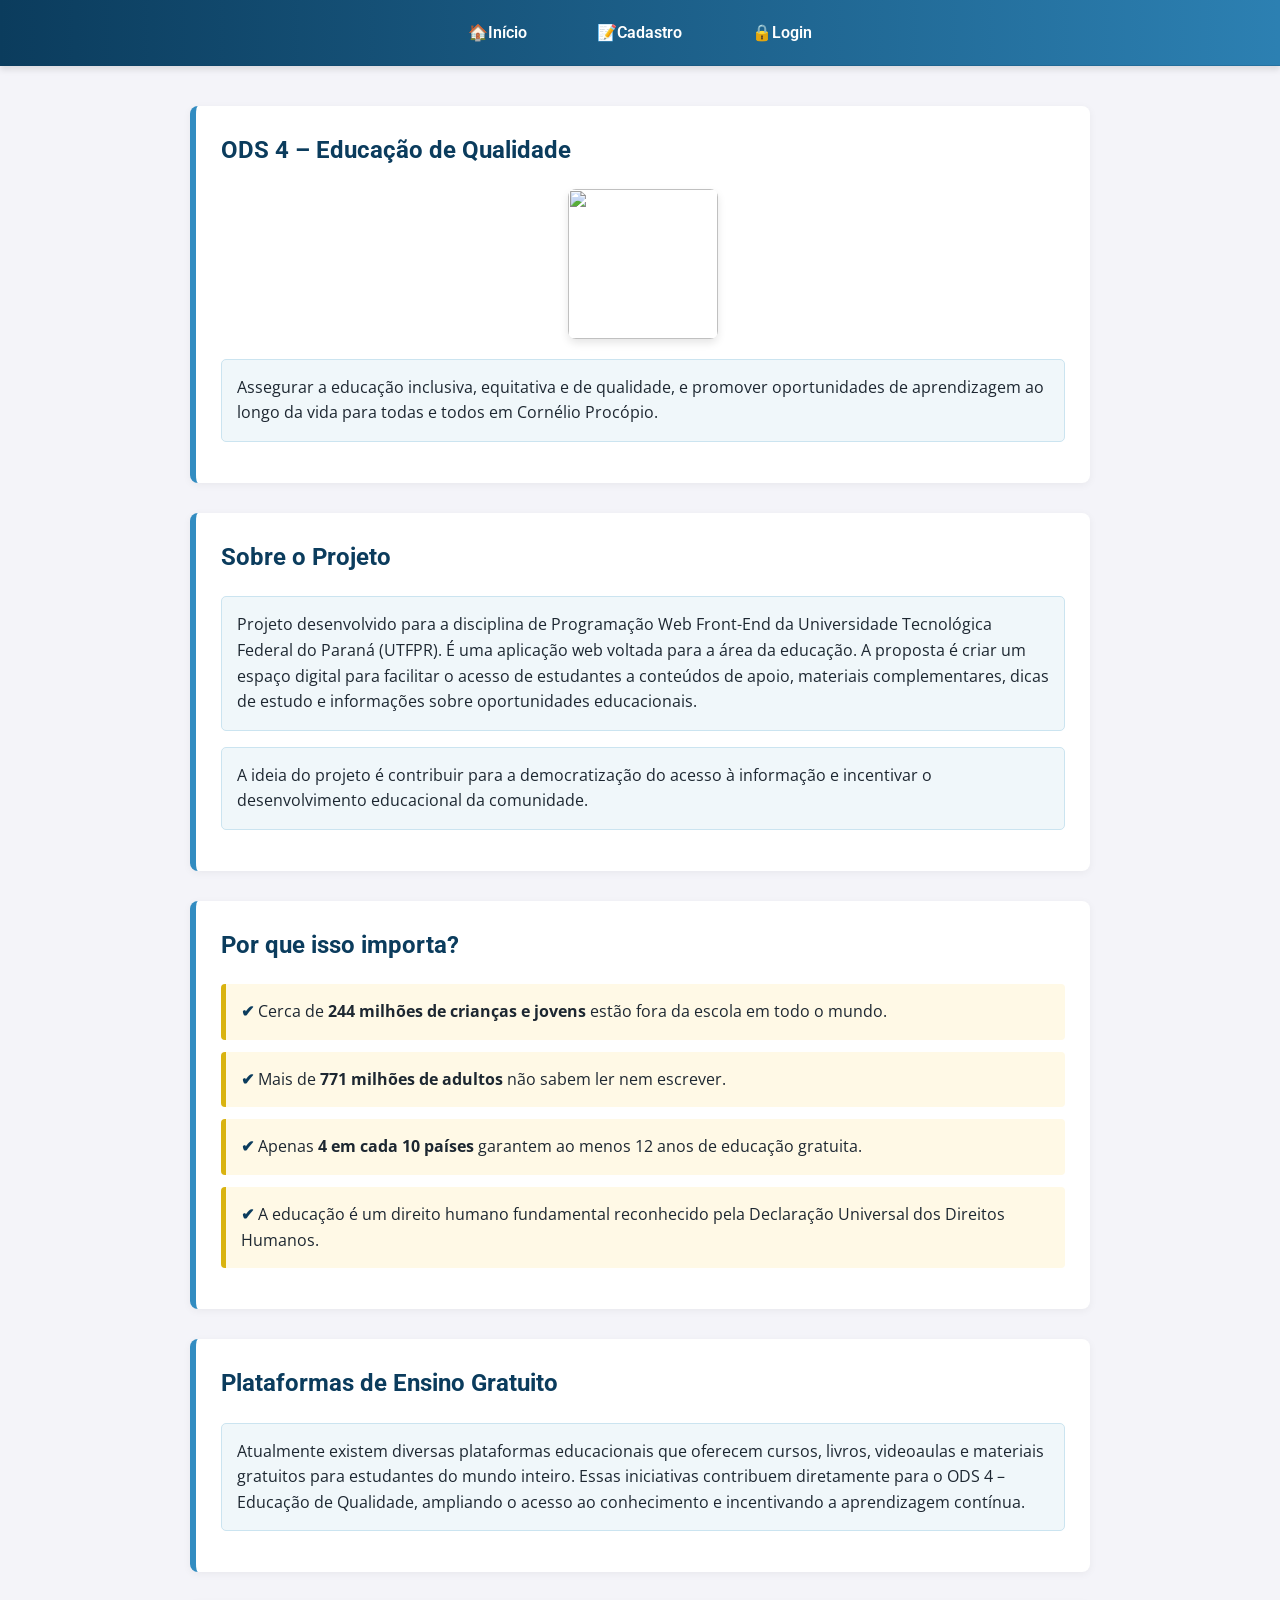
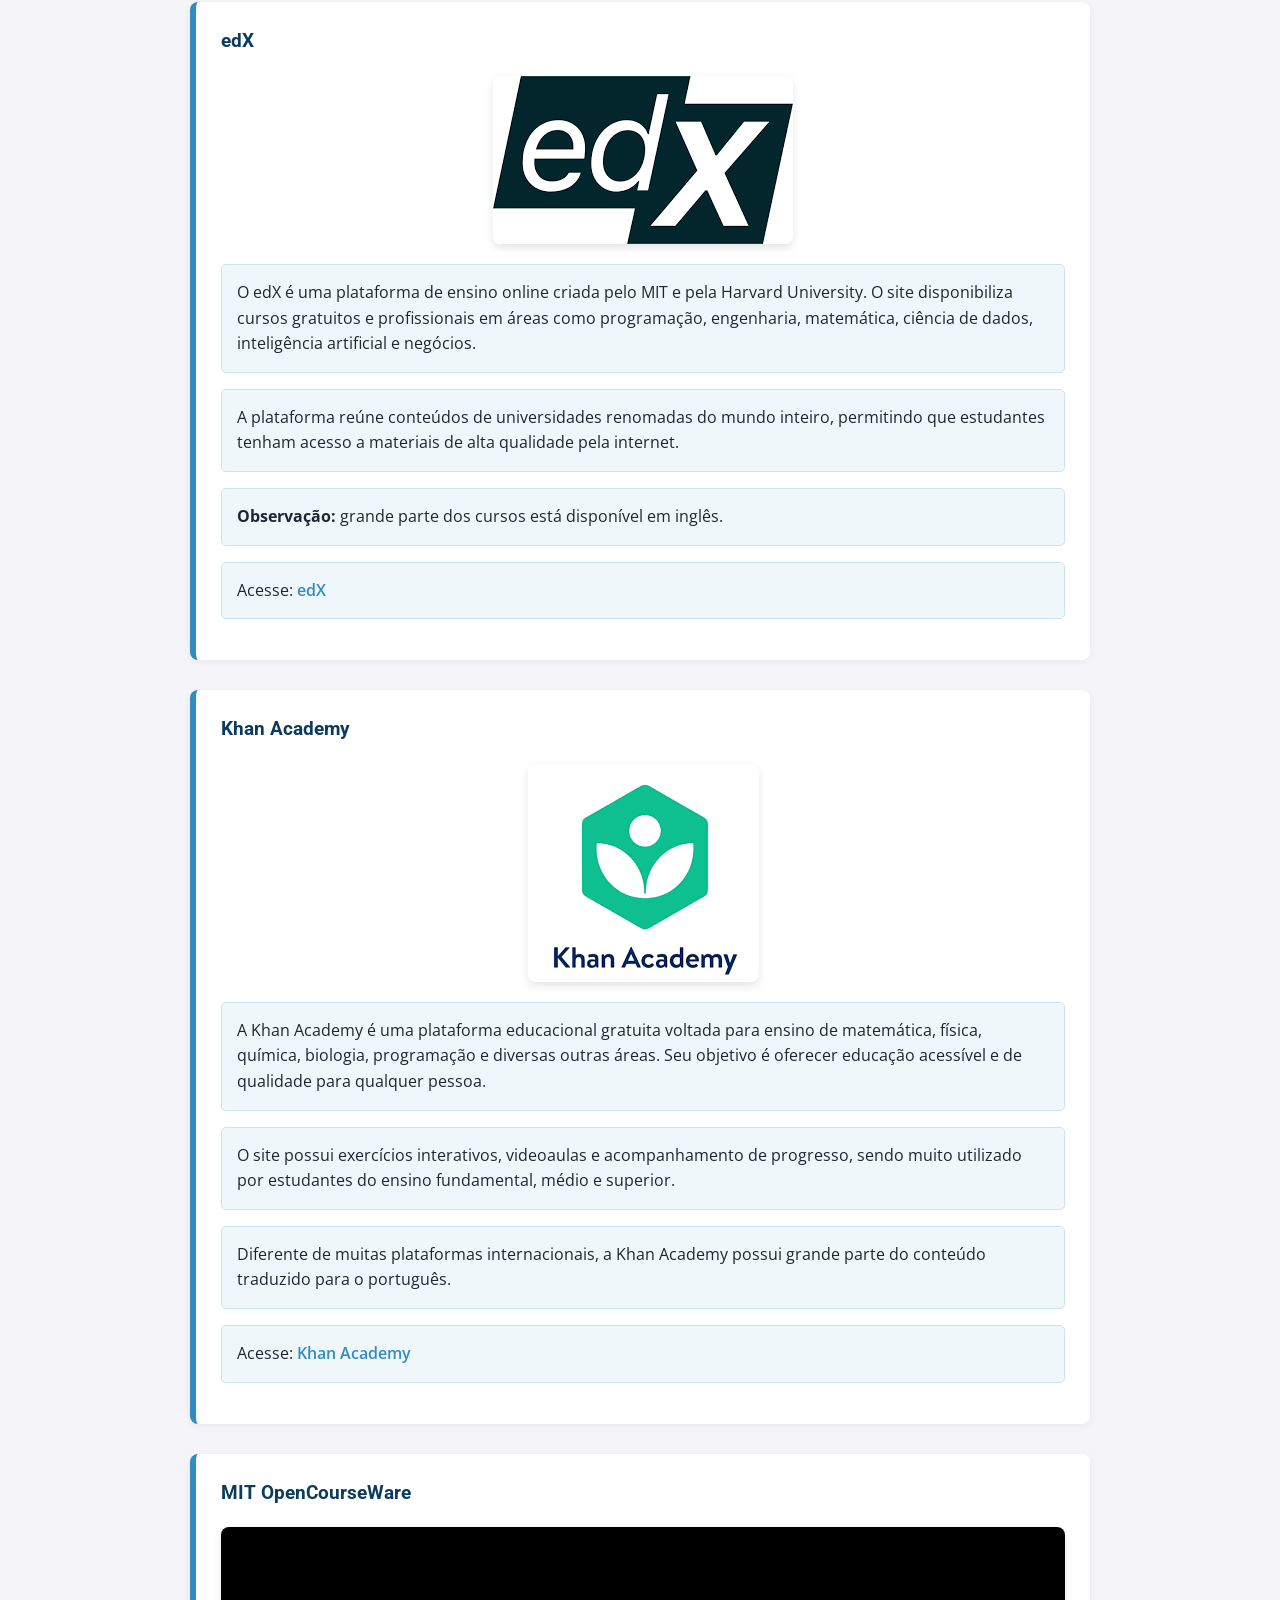
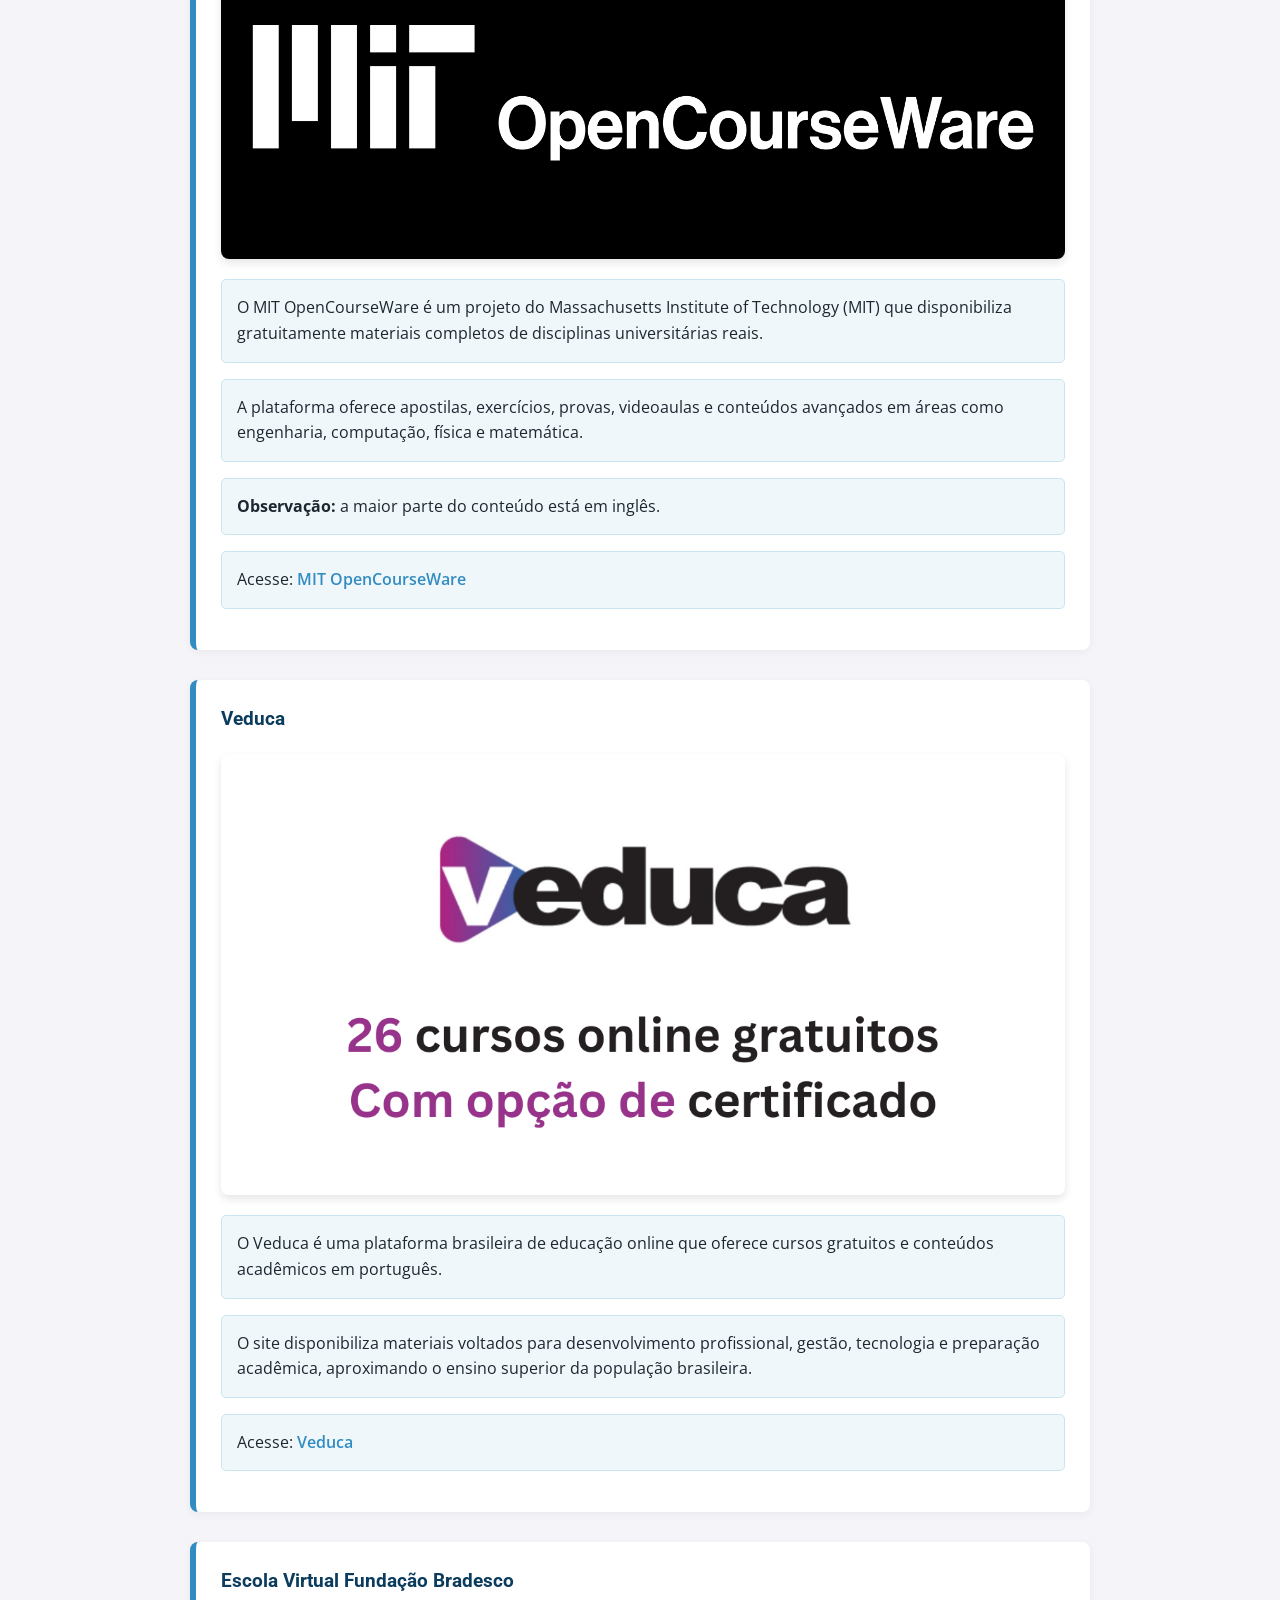
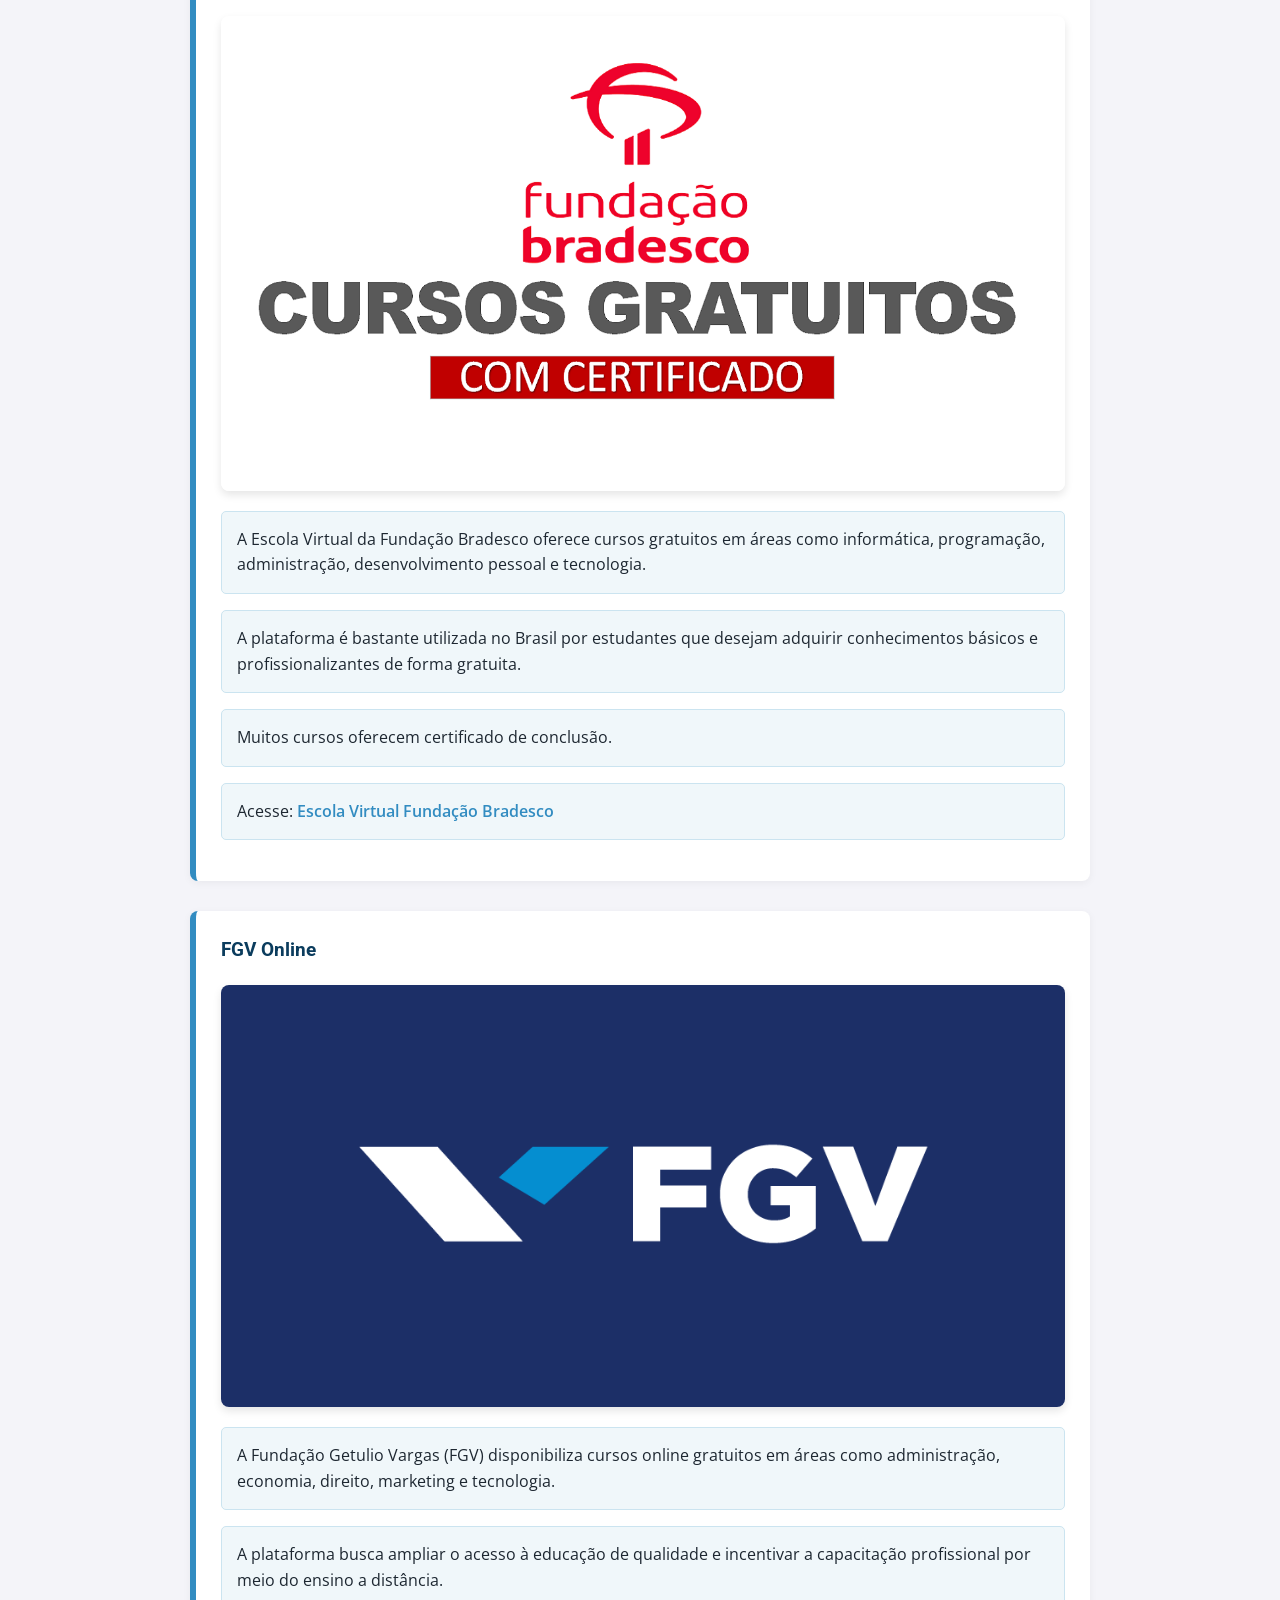
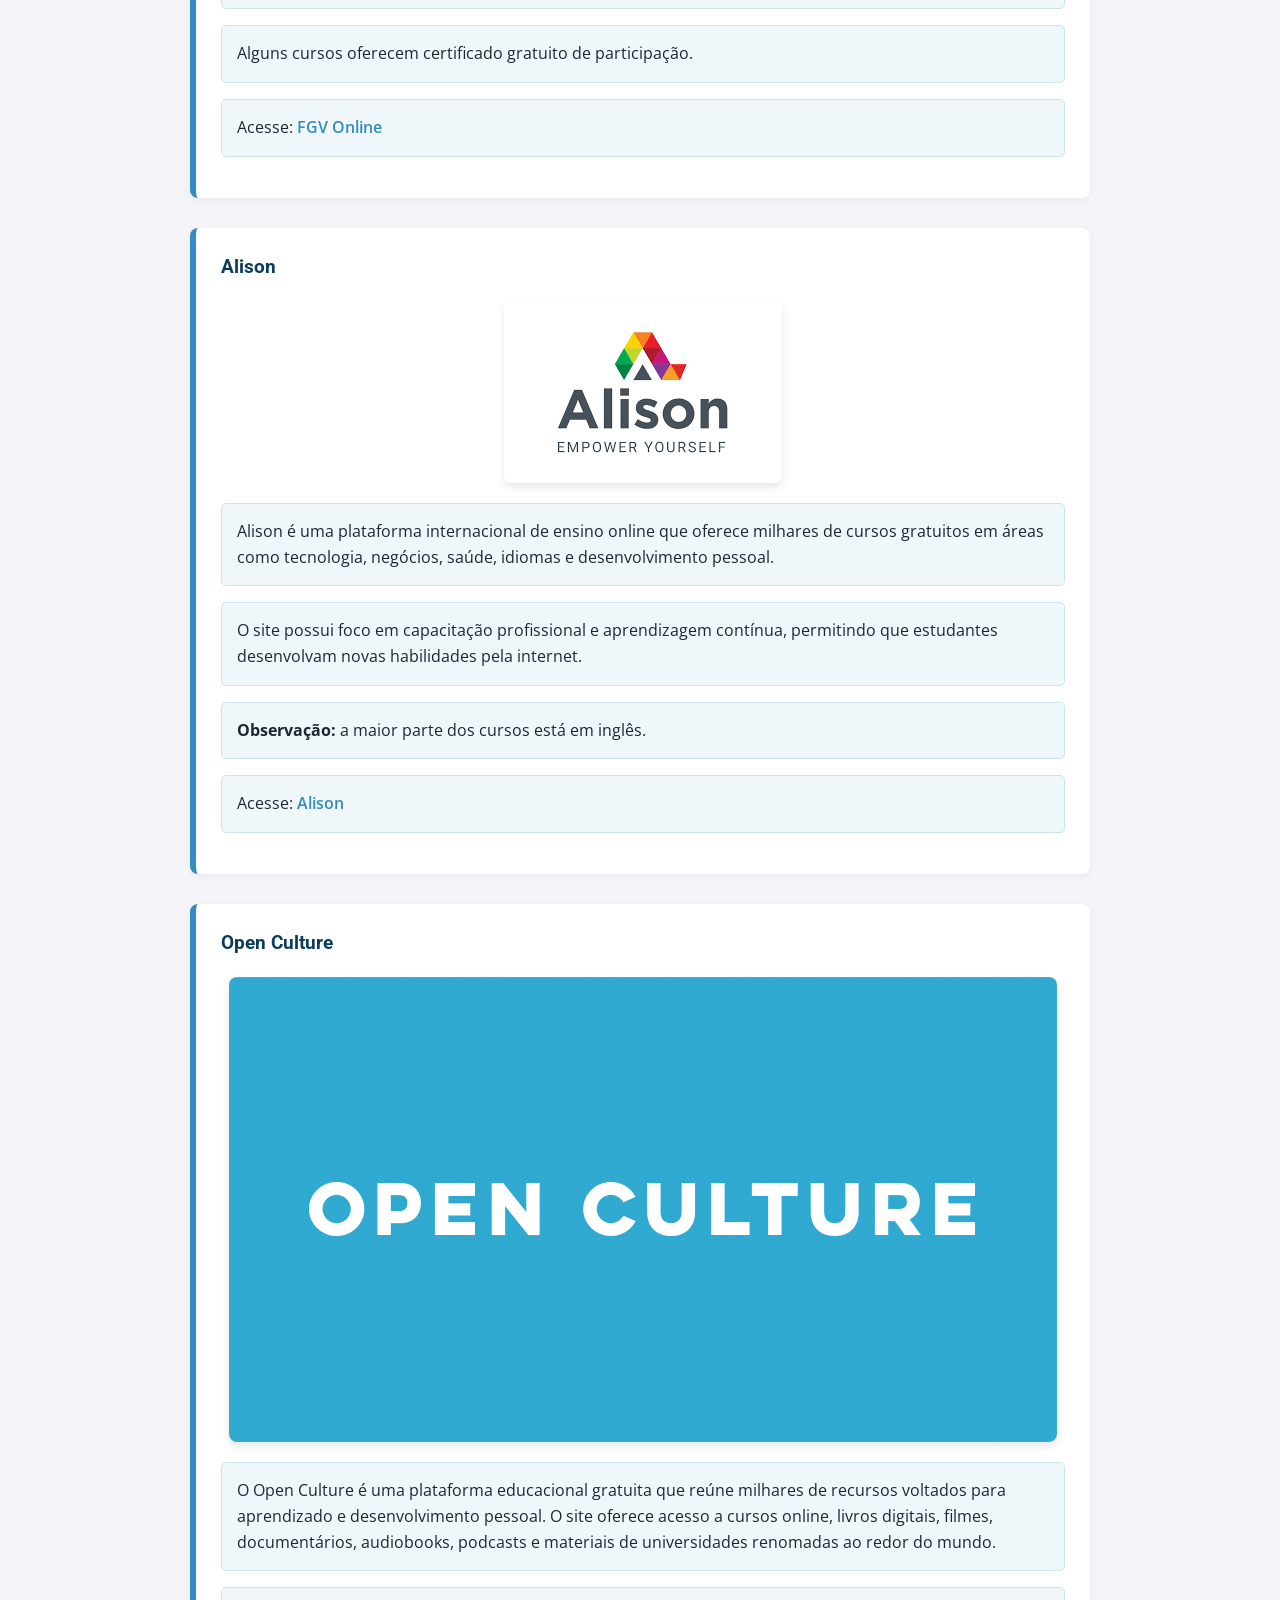
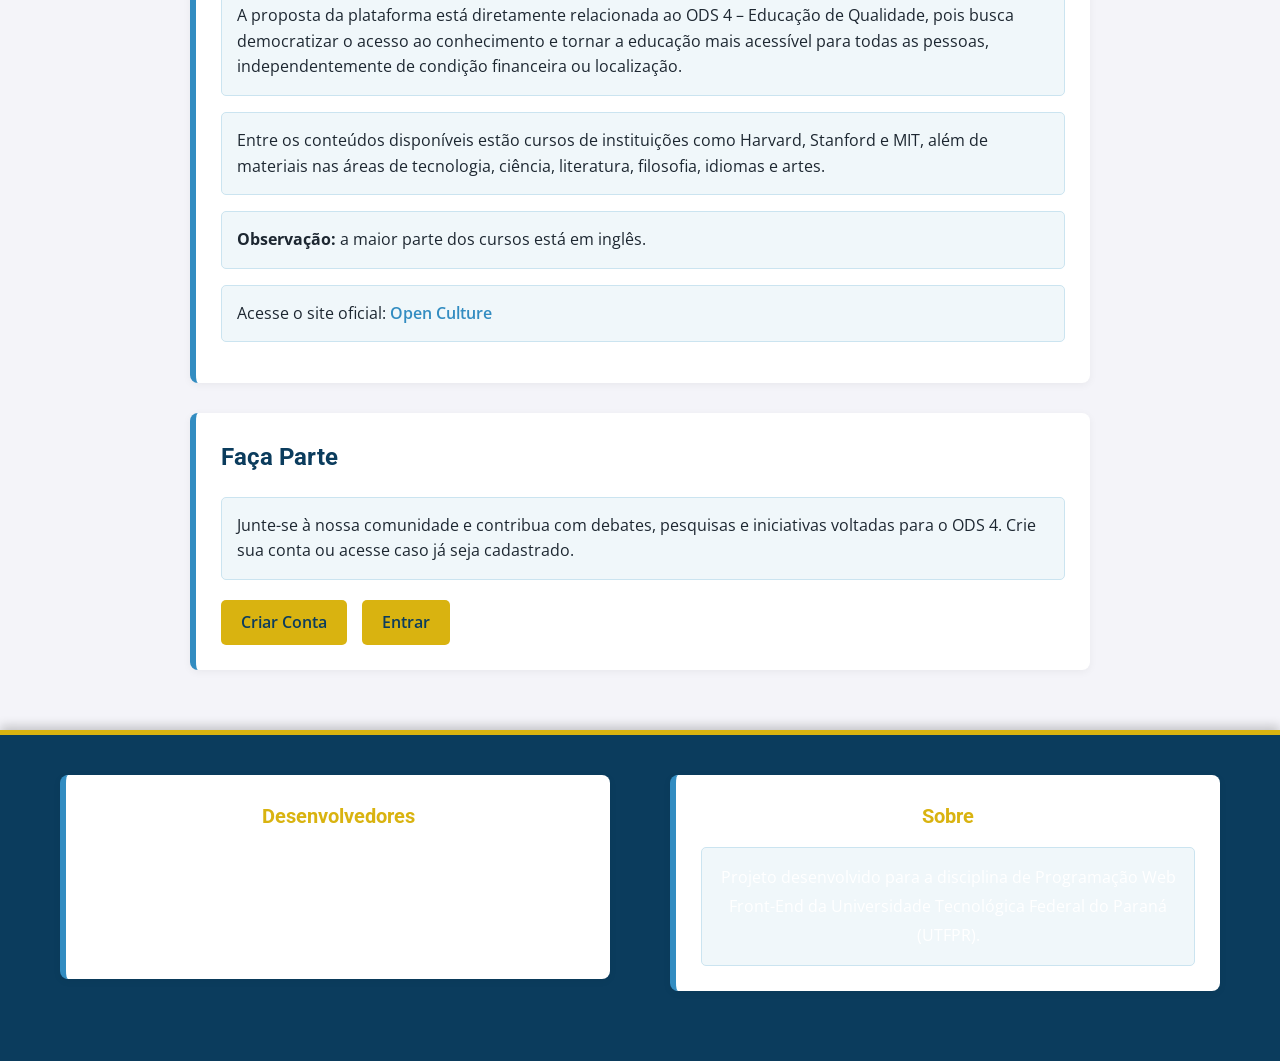
==== index.html @ 4a33a1bc "Atualizando o HTML e o CSS Index" ====
<!DOCTYPE html>
<html lang="pt-BR">
  <head>
    <meta charset="UTF-8" />
    <meta name="viewport" content="width=device-width, initial-scale=1.0" />
    <title>ODS 4 – Educação de Qualidade</title>
    <link rel="stylesheet" href="css/style.css" />
  </head>
  <body>

    <header>
      <nav>
        <ul>
          <li><a href="index.html">Início</a></li>
          <li><a href="pages/cadastro.html">Cadastro</a></li>
          <li><a href="pages/login.html">Login</a></li>
        </ul>
      </nav>
    </header>

    <main>

      <section>
        <h1>ODS 4 – Educação de Qualidade</h1>
        <img src="imagens/ods4.jpg" class="img-ods4">
        <p>
          Assegurar a educação inclusiva, equitativa e de qualidade, e promover
          oportunidades de aprendizagem ao longo da vida para todas e todos em Cornélio Procópio.
        </p>
      </section>

      <section>
        <h2>Sobre o Projeto</h2>
        <p>
            Projeto desenvolvido para a disciplina de Programação Web Front-End da Universidade Tecnológica Federal do Paraná (UTFPR).
            É uma aplicação web voltada para a área da educação. A proposta é criar um espaço digital para facilitar o acesso de estudantes a conteúdos de apoio,
            materiais complementares, dicas de estudo e informações sobre oportunidades educacionais.
        </p>
        <p>
            A ideia do projeto é contribuir para a democratização do acesso à informação e incentivar o desenvolvimento educacional da comunidade.
        </p>
      </section>

      

      <section>
        <h2>Por que isso importa?</h2>
        <ul>
          <li>
            Cerca de <strong>244 milhões de crianças e jovens</strong> estão
            fora da escola em todo o mundo.
          </li>
          <li>
            Mais de <strong>771 milhões de adultos</strong> não sabem ler nem
            escrever.
          </li>
          <li>
            Apenas <strong>4 em cada 10 países</strong> garantem ao menos 12
            anos de educação gratuita.
          </li>
          <li>
            A educação é um direito humano fundamental reconhecido pela
            Declaração Universal dos Direitos Humanos.
          </li>
        </ul>
      </section>
      
      <section>
  <h2>Plataformas de Ensino Gratuito</h2>

  <p>
    Atualmente existem diversas plataformas educacionais que oferecem cursos,
    livros, videoaulas e materiais gratuitos para estudantes do mundo inteiro.
    Essas iniciativas contribuem diretamente para o ODS 4 – Educação de Qualidade,
    ampliando o acesso ao conhecimento e incentivando a aprendizagem contínua.
  </p>
</section>

<section>
  <h3>edX</h3>

  <img src="imagens/edX.png" alt="Plataforma edX">

  <p>
    O edX é uma plataforma de ensino online criada pelo MIT e pela Harvard
    University. O site disponibiliza cursos gratuitos e profissionais em áreas
    como programação, engenharia, matemática, ciência de dados,
    inteligência artificial e negócios.
  </p>

  <p>
    A plataforma reúne conteúdos de universidades renomadas do mundo inteiro,
    permitindo que estudantes tenham acesso a materiais de alta qualidade pela internet.
  </p>

  <p>
    <strong>Observação:</strong> grande parte dos cursos está disponível em inglês.
  </p>

  <p>
    Acesse:
    <a href="https://www.edx.org/" target="_blank">edX</a>
  </p>
</section>

<section>
  <h3>Khan Academy</h3>

  <img src="imagens/Khan Academy.png" alt="Plataforma Khan Academy"> 

  <p>
    A Khan Academy é uma plataforma educacional gratuita voltada para ensino
    de matemática, física, química, biologia, programação e diversas outras áreas.
    Seu objetivo é oferecer educação acessível e de qualidade para qualquer pessoa.
  </p>

  <p>
    O site possui exercícios interativos, videoaulas e acompanhamento de progresso,
    sendo muito utilizado por estudantes do ensino fundamental, médio e superior.
  </p>

  <p>
    Diferente de muitas plataformas internacionais, a Khan Academy possui
    grande parte do conteúdo traduzido para o português.
  </p>

  <p>
    Acesse:
    <a href="https://www.khanacademy.org/" target="_blank">Khan Academy</a>
  </p>
</section>

<section>
  <h3>MIT OpenCourseWare</h3>

  <img src="imagens/MIT OpenCourseWare.png" alt="MIT OpenCourseWare"> 

  <p>
    O MIT OpenCourseWare é um projeto do Massachusetts Institute of Technology
    (MIT) que disponibiliza gratuitamente materiais completos de disciplinas universitárias reais.
  </p>

  <p>
    A plataforma oferece apostilas, exercícios, provas, videoaulas e conteúdos
    avançados em áreas como engenharia, computação, física e matemática.
  </p>

  <p>
    <strong>Observação:</strong> a maior parte do conteúdo está em inglês.
  </p>

  <p>
    Acesse:
    <a href="https://ocw.mit.edu/" target="_blank">MIT OpenCourseWare</a>
  </p>
</section>

<section>
  <h3>Veduca</h3>

  <img src="imagens/Veduca.png" alt="Plataforma Veduca">

  <p>
    O Veduca é uma plataforma brasileira de educação online que oferece cursos
    gratuitos e conteúdos acadêmicos em português.
  </p>

  <p>
    O site disponibiliza materiais voltados para desenvolvimento profissional,
    gestão, tecnologia e preparação acadêmica, aproximando o ensino superior
    da população brasileira.
  </p>

  <p>
    Acesse:
    <a href="https://veduca.org/" target="_blank">Veduca</a>
  </p>
</section>

<section>
  <h3>Escola Virtual Fundação Bradesco</h3>

  <img src="imagens/Escola Virtual Fundação Bradesco.png" alt="Escola Virtual Fundação Bradesco">

  <p>
    A Escola Virtual da Fundação Bradesco oferece cursos gratuitos em áreas
    como informática, programação, administração, desenvolvimento pessoal e tecnologia.
  </p>

  <p>
    A plataforma é bastante utilizada no Brasil por estudantes que desejam
    adquirir conhecimentos básicos e profissionalizantes de forma gratuita.
  </p>

  <p>
    Muitos cursos oferecem certificado de conclusão.
  </p>

  <p>
    Acesse:
    <a href="https://www.ev.org.br/" target="_blank">
      Escola Virtual Fundação Bradesco
    </a>
  </p>
</section>

<section>
  <h3>FGV Online</h3>

  <img src="imagens/FGV Online.png" alt="FGV Online">

  <p>
    A Fundação Getulio Vargas (FGV) disponibiliza cursos online gratuitos em
    áreas como administração, economia, direito, marketing e tecnologia.
  </p>

  <p>
    A plataforma busca ampliar o acesso à educação de qualidade e incentivar
    a capacitação profissional por meio do ensino a distância.
  </p>

  <p>
    Alguns cursos oferecem certificado gratuito de participação.
  </p>

  <p>
    Acesse:
    <a href="https://educacao-executiva.fgv.br/" target="_blank">
      FGV Online
    </a>
  </p>
</section>

<section>
  <h3>Alison</h3>

  <img src="imagens/Alison.png" alt="Plataforma Alison"> 

  <p>
    Alison é uma plataforma internacional de ensino online que oferece milhares
    de cursos gratuitos em áreas como tecnologia, negócios, saúde,
    idiomas e desenvolvimento pessoal.
  </p>

  <p>
    O site possui foco em capacitação profissional e aprendizagem contínua,
    permitindo que estudantes desenvolvam novas habilidades pela internet.
  </p>

  <p>
    <strong>Observação:</strong> a maior parte dos cursos está em inglês.
  </p>

  <p>
    Acesse:
    <a href="https://alison.com/" target="_blank">Alison</a>
  </p>
</section>

      <section>
      <h3>Open Culture</h3>

      <img src="imagens/open culture.png" alt="Logo do Open Culture">

      <p>
        O Open Culture é uma plataforma educacional gratuita que reúne milhares de
        recursos voltados para aprendizado e desenvolvimento pessoal. O site oferece
        acesso a cursos online, livros digitais, filmes, documentários, audiobooks,
        podcasts e materiais de universidades renomadas ao redor do mundo.
      </p>

      <p>
        A proposta da plataforma está diretamente relacionada ao ODS 4 – Educação de
        Qualidade, pois busca democratizar o acesso ao conhecimento e tornar a
        educação mais acessível para todas as pessoas, independentemente de condição
        financeira ou localização.
      </p>

      <p>
        Entre os conteúdos disponíveis estão cursos de instituições como Harvard,
        Stanford e MIT, além de materiais nas áreas de tecnologia, ciência,
        literatura, filosofia, idiomas e artes.
      </p>

      <p>
      <strong>Observação:</strong> a maior parte dos cursos está em inglês.
      </p>

      <p>
        Acesse o site oficial:
        <a href="https://www.openculture.com/" target="_blank">
          Open Culture
        </a>
      </p>
    </section>

      <section>
        <h2>Faça Parte</h2>
        <p>
          Junte-se à nossa comunidade e contribua com debates, pesquisas e
          iniciativas voltadas para o ODS 4. Crie sua conta ou acesse caso já
          seja cadastrado.
        </p>
        <nav aria-label="Ações principais">
          <a href="pages/cadastro.html">Criar Conta</a>
          <a href="pages/login.html">Entrar</a>
        </nav>
      </section>

    </main>

    <footer>

  <section>

    <h3>Desenvolvedores</h3>

    <ul>
      <li>
        André Luiz da Silva Junior —
        <a href="pages/cv_andre.html">Currículo</a>
      </li>

      <li>
        Otavio Felicio —
        <a href="pages/cv_otavio.html">Currículo</a>
      </li>

      <li>
        Leonardo Silveira Gomes —
        <a href="pages/cv_leonardo.html">Currículo</a>
      </li>
    </ul>

  </section>

  <section>

    <h3>Sobre</h3>

    <p>
      Projeto desenvolvido para a disciplina de Programação Web Front-End
      da Universidade Tecnológica Federal do Paraná (UTFPR).
    </p>

  </section>

</footer>

  </body>
</html>
---- css/style.css ----
@charset "UTF-8";

@import url('https://fonts.googleapis.com/css2?family=Open+Sans:wght@400;600&family=Roboto:wght@500;700&display=swap');

:root {
  --primary-color: #0b3c5d;    /* Dark Blue */
  --secondary-color: #328cc1;  /* Light Blue */
  --accent-color: #d9b310;     /* Yellow */
  --text-color: #1d2731;       /* Dark Grey */
  --bg-color: #f4f4f9;         /* Light Grey Background */
  --box-bg: #ffffff;           /* White */
}

body {
  font-family: 'Open Sans', sans-serif;
  color: var(--text-color);
  background-color: var(--bg-color);
  /* Image 1: Subtle background pattern */
  background-image: url('https://www.transparenttextures.com/patterns/always-grey.png');
  margin: 0;
  padding: 0;
  line-height: 1.6;
}

h1, h2, h3, legend {
  font-family: 'Roboto', sans-serif;
  color: var(--primary-color);
  margin-top: 0;
}


header {
  background-color: var(--primary-color);
  /* Image 2: Header background */
  background-image: linear-gradient(to right, rgba(11, 60, 93, 0.85), rgba(50, 140, 193, 0.85)), url('https://images.unsplash.com/photo-1503676260728-1c00da094a0b?auto=format&fit=crop&w=1200&q=80');
  background-size: cover;
  background-position: center;
  padding: 20px 0;
  text-align: center;
  box-shadow: 0 4px 6px rgba(0,0,0,0.1);
}

nav ul {
  list-style: none;
  padding: 0;
  margin: 0;
  display: flex;
  justify-content: center;
  gap: 30px;
  flex-wrap: wrap;
}

nav ul li a {
  color: var(--box-bg);
  text-decoration: none;
  font-weight: 600;
  font-family: 'Roboto', sans-serif;
  padding: 10px 20px;
  border-radius: 5px;
  transition: all 0.3s ease;
}

nav ul li a:hover {
  background-color: var(--accent-color);
  color: var(--primary-color);
}


nav ul li:nth-child(1) a::before {
  content: "\1F3E0 "; /* House Icon */
}
nav ul li:nth-child(2) a::before {
  content: "\1F4DD "; /* Memo Icon */
}
nav ul li:nth-child(3) a::before {
  content: "\1F512 "; /* Lock Icon */
}


main {
  max-width: 900px;
  margin: 40px auto;
  padding: 0 20px;
}


section {
  background-color: var(--box-bg);
  border-left: 6px solid var(--secondary-color);
  padding: 25px;
  margin-bottom: 30px;
  border-radius: 8px;
  box-shadow: 0 2px 8px rgba(0,0,0,0.05);
}


section p {
  background-color: #f0f7fa;
  padding: 15px;
  border-radius: 5px;
  border: 1px solid #cbe4f0;
}


fieldset {
  background-color: var(--box-bg);
  border: 2px solid var(--secondary-color);
  border-radius: 8px;
  padding: 20px;
  margin-bottom: 25px;
}


form {
  background-image: url('https://www.transparenttextures.com/patterns/cubes.png');
  padding: 10px;
}


main ul {
  list-style: none;
  padding: 0;
}

main ul li {
  background-color: #fff9e6;
  margin-bottom: 12px;
  padding: 15px;
  border-left: 5px solid var(--accent-color);
  border-radius: 4px;
}

main ul li::before {
  content: "\2714 \0020"; /* Checkmark Icon */
  color: var(--primary-color);
  font-weight: bold;
}

div {
  margin-bottom: 15px;
}

label {
  display: block;
  margin-bottom: 5px;
  font-weight: 600;
}

input[type="text"],
input[type="email"],
input[type="password"],
input[type="date"],
select {
  width: 100%;
  padding: 12px;
  border: 1px solid #ccc;
  border-radius: 4px;
  box-sizing: border-box;
  font-family: 'Open Sans', sans-serif;
  font-size: 16px;
}

input:focus, select:focus {
  outline: none;
  border-color: var(--secondary-color);
  box-shadow: 0 0 5px rgba(50, 140, 193, 0.5);
}

button {
  background-color: var(--secondary-color);
  color: var(--box-bg);
  border: none;
  padding: 12px 25px;
  font-size: 16px;
  border-radius: 5px;
  cursor: pointer;
  font-family: 'Roboto', sans-serif;
  font-weight: 700;
  transition: background-color 0.3s;
  margin-right: 10px;
}

button[type="reset"] {
  background-color: #cccccc;
  color: var(--text-color);
}

button:hover {
  background-color: var(--primary-color);
}

button[type="reset"]:hover {
  background-color: #999999;
}


img {
  max-width: 100%;
  height: auto;
  border-radius: 8px;
  display: block;
  margin: 0 auto 20px;
  box-shadow: 0 4px 8px rgba(0,0,0,0.1);
}

a {
  color: var(--secondary-color);
  font-weight: 600;
  text-decoration: none;
  transition: color 0.3s;
}

a:hover {
  color: var(--primary-color);
  text-decoration: underline;
}

nav[aria-label="Ações principais"] {
  display: flex;
  gap: 15px;
  margin-top: 20px;
}

nav[aria-label="Ações principais"] a {
  background-color: var(--accent-color);
  color: var(--primary-color);
  padding: 10px 20px;
  border-radius: 5px;
  text-decoration: none;
}

nav[aria-label="Ações principais"] a:hover {
  background-color: var(--primary-color);
  color: var(--box-bg);
}

footer {
  background-color: var(--primary-color);
  color: var(--box-bg);
  text-align: center;
  padding: 30px 20px;
  margin-top: 50px;
  /* Image 5: Footer background */
  background-image: linear-gradient(rgba(11, 60, 93, 0.9), rgba(11, 60, 93, 0.9)), url('https://images.unsplash.com/photo-1522202176988-66273c2fd55f?auto=format&fit=crop&w=1200&q=80');
  background-size: cover;
  background-position: center;
}

footer a {
  color: var(--accent-color);
}

.img-ods4 {
    width: 150px;
    height: 150px;
}

footer {
    background-color: var(--primary-color);

    background-image:
        linear-gradient(
            rgba(11, 60, 93, 0.92),
            rgba(11, 60, 93, 0.92)
        ),
        url('https://images.unsplash.com/photo-1522202176988-66273c2fd55f?auto=format&fit=crop&w=1200&q=80');

    background-size: cover;
    background-position: center;

    color: var(--box-bg);

    display: flex;
    justify-content: space-between;
    align-items: flex-start;
    gap: 60px;

    padding: 40px 60px;
    margin-top: 60px;

    border-top: 5px solid var(--accent-color);

    box-shadow: 0 -4px 10px rgba(0,0,0,0.2);
}

footer section {
    flex: 1;
}

footer h3 {
    color: var(--accent-color);
    margin-bottom: 15px;
    font-size: 20px;
}

footer ul {
    list-style: none;
    padding: 0;
    margin: 0;
}

footer ul li {
    margin-bottom: 10px;
}

footer p {
    margin: 0;
    line-height: 1.8;
}

footer a {
    color: #ffffff;
    text-decoration: none;
    transition: 0.3s;
}

footer a:hover {
    color: var(--accent-color);
    text-decoration: underline;
}
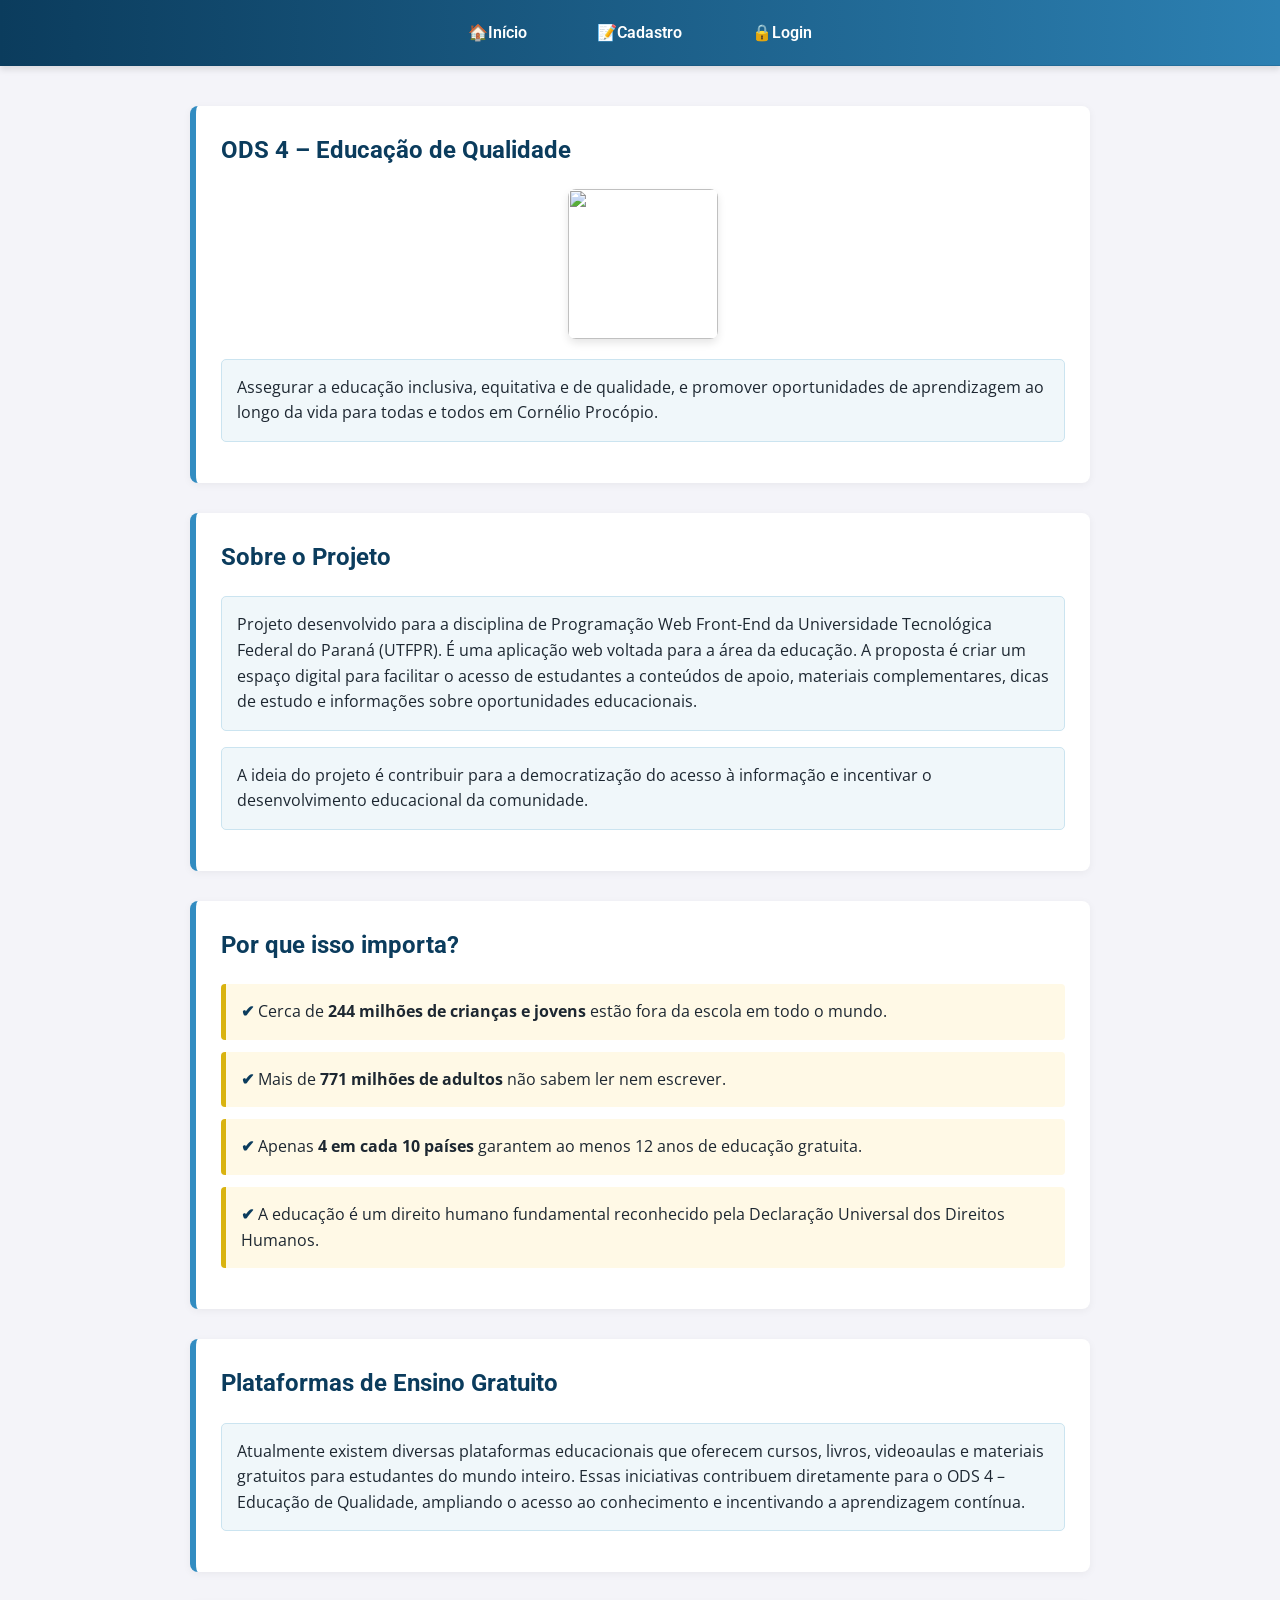
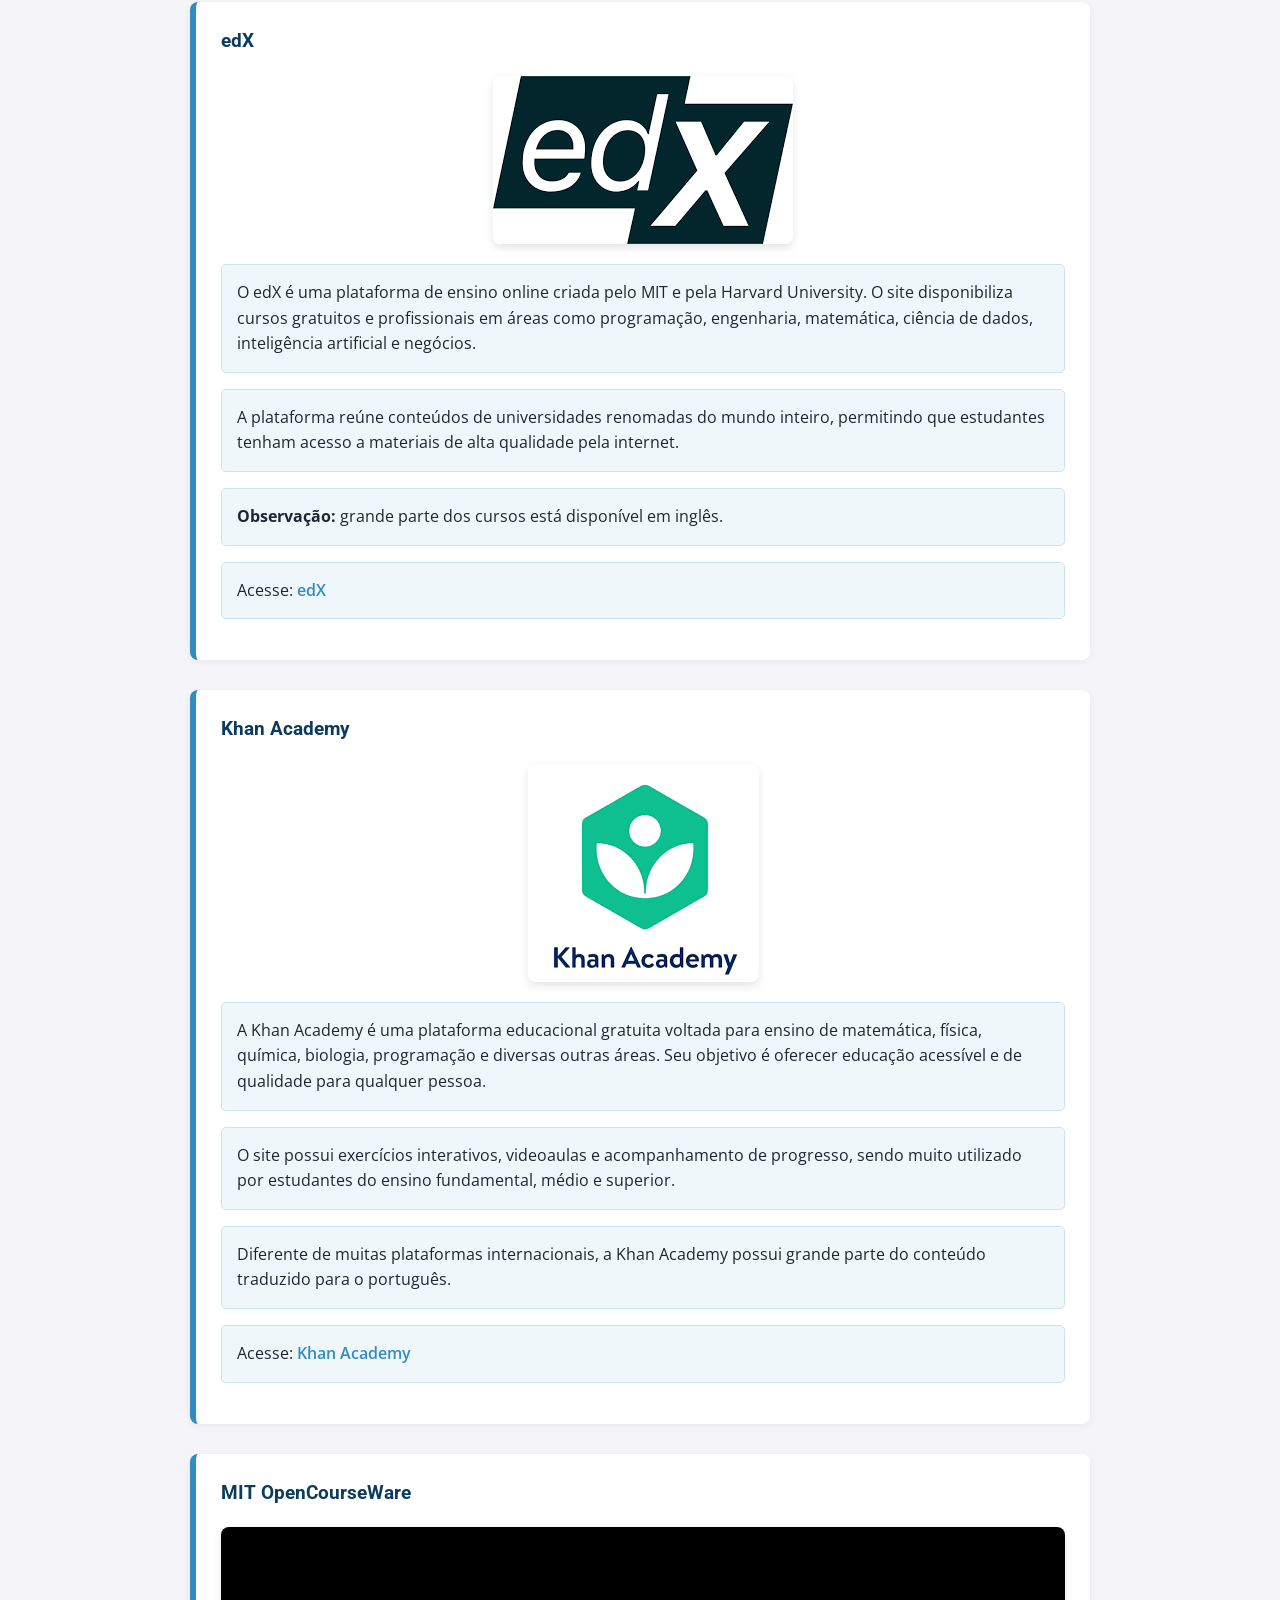
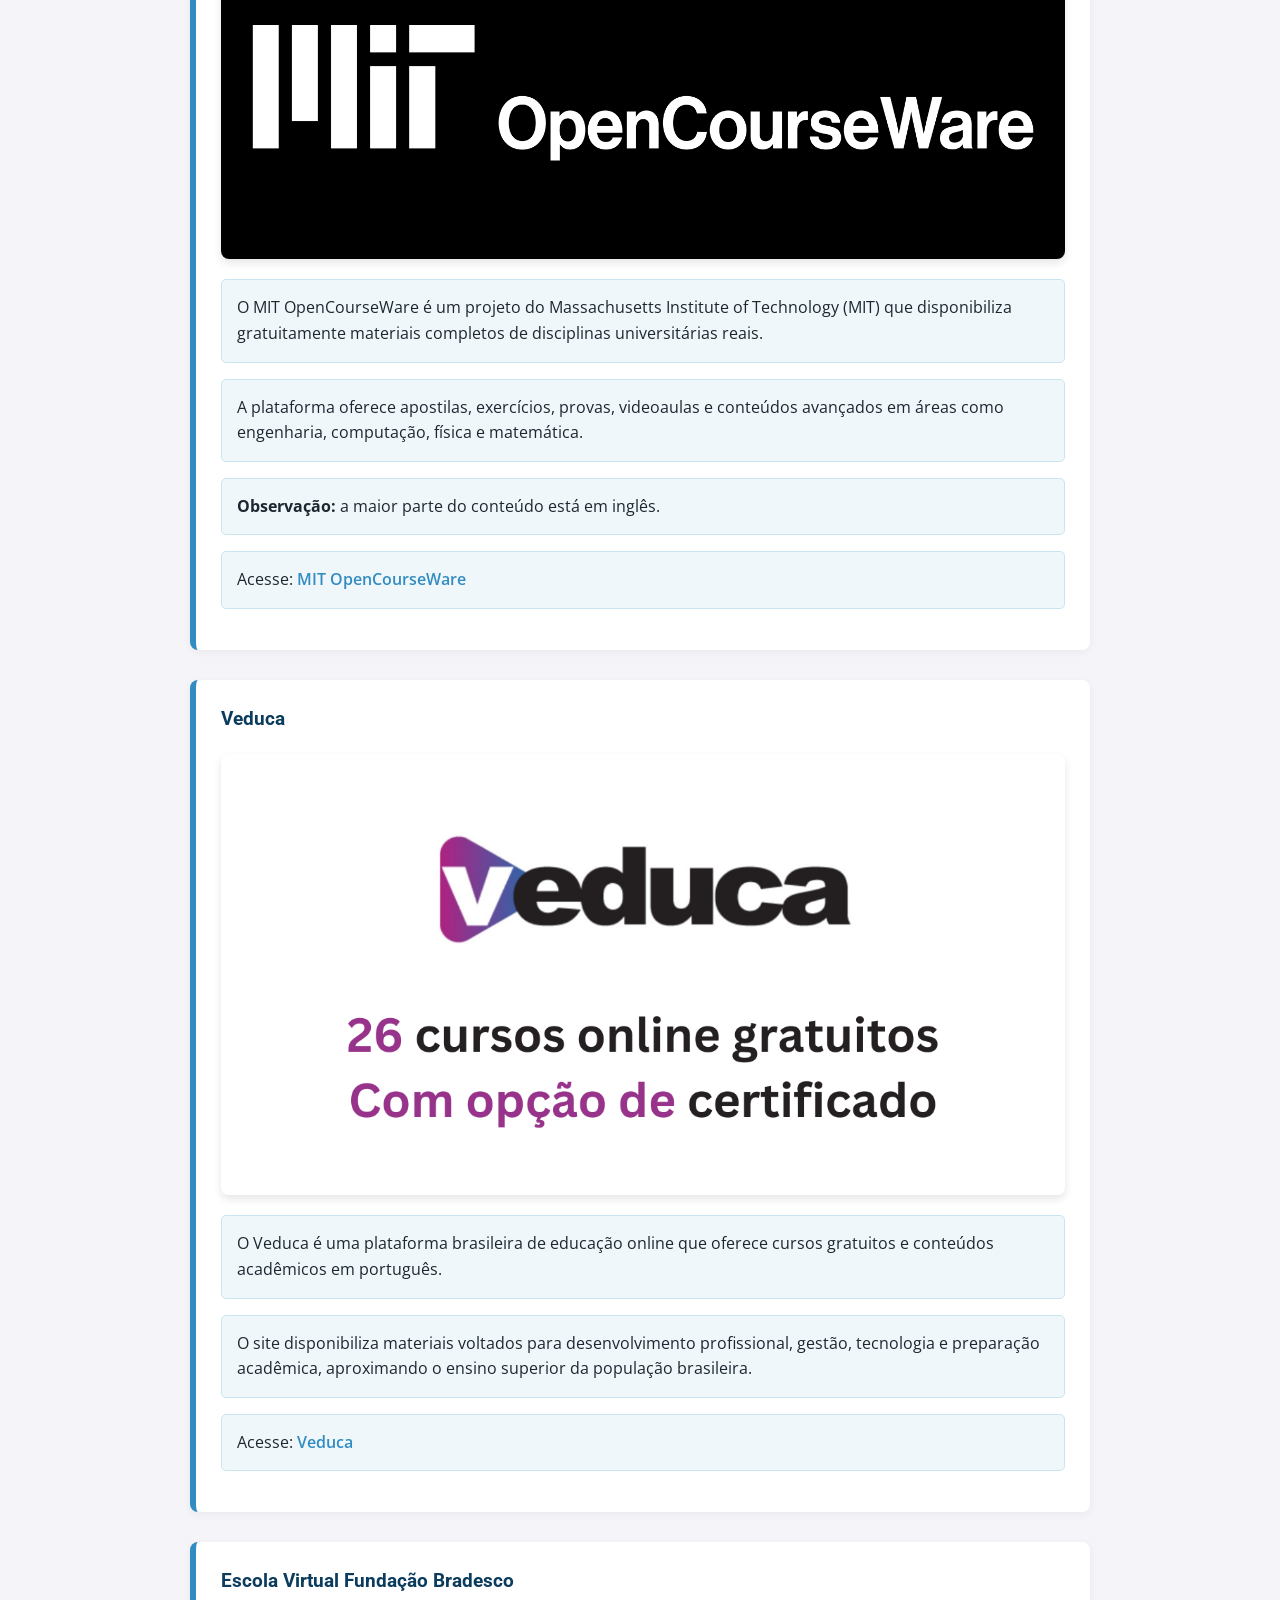
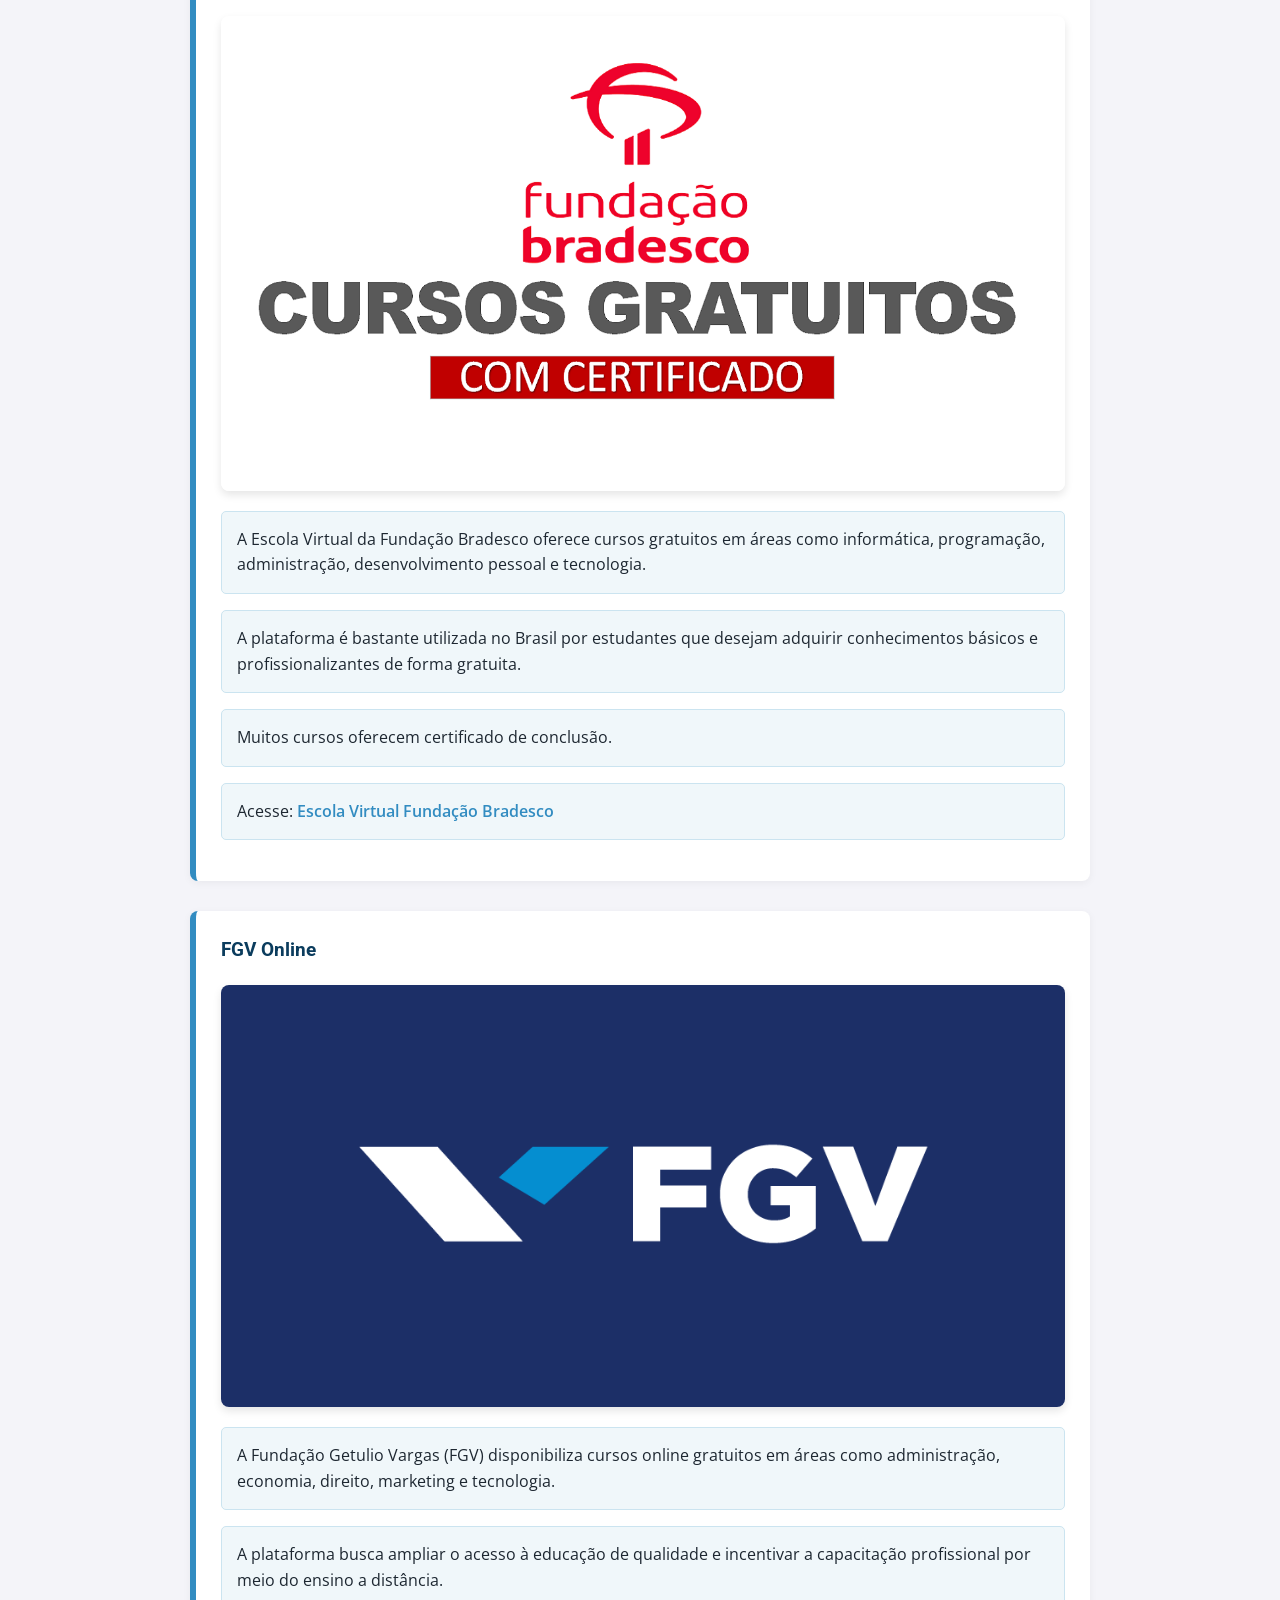
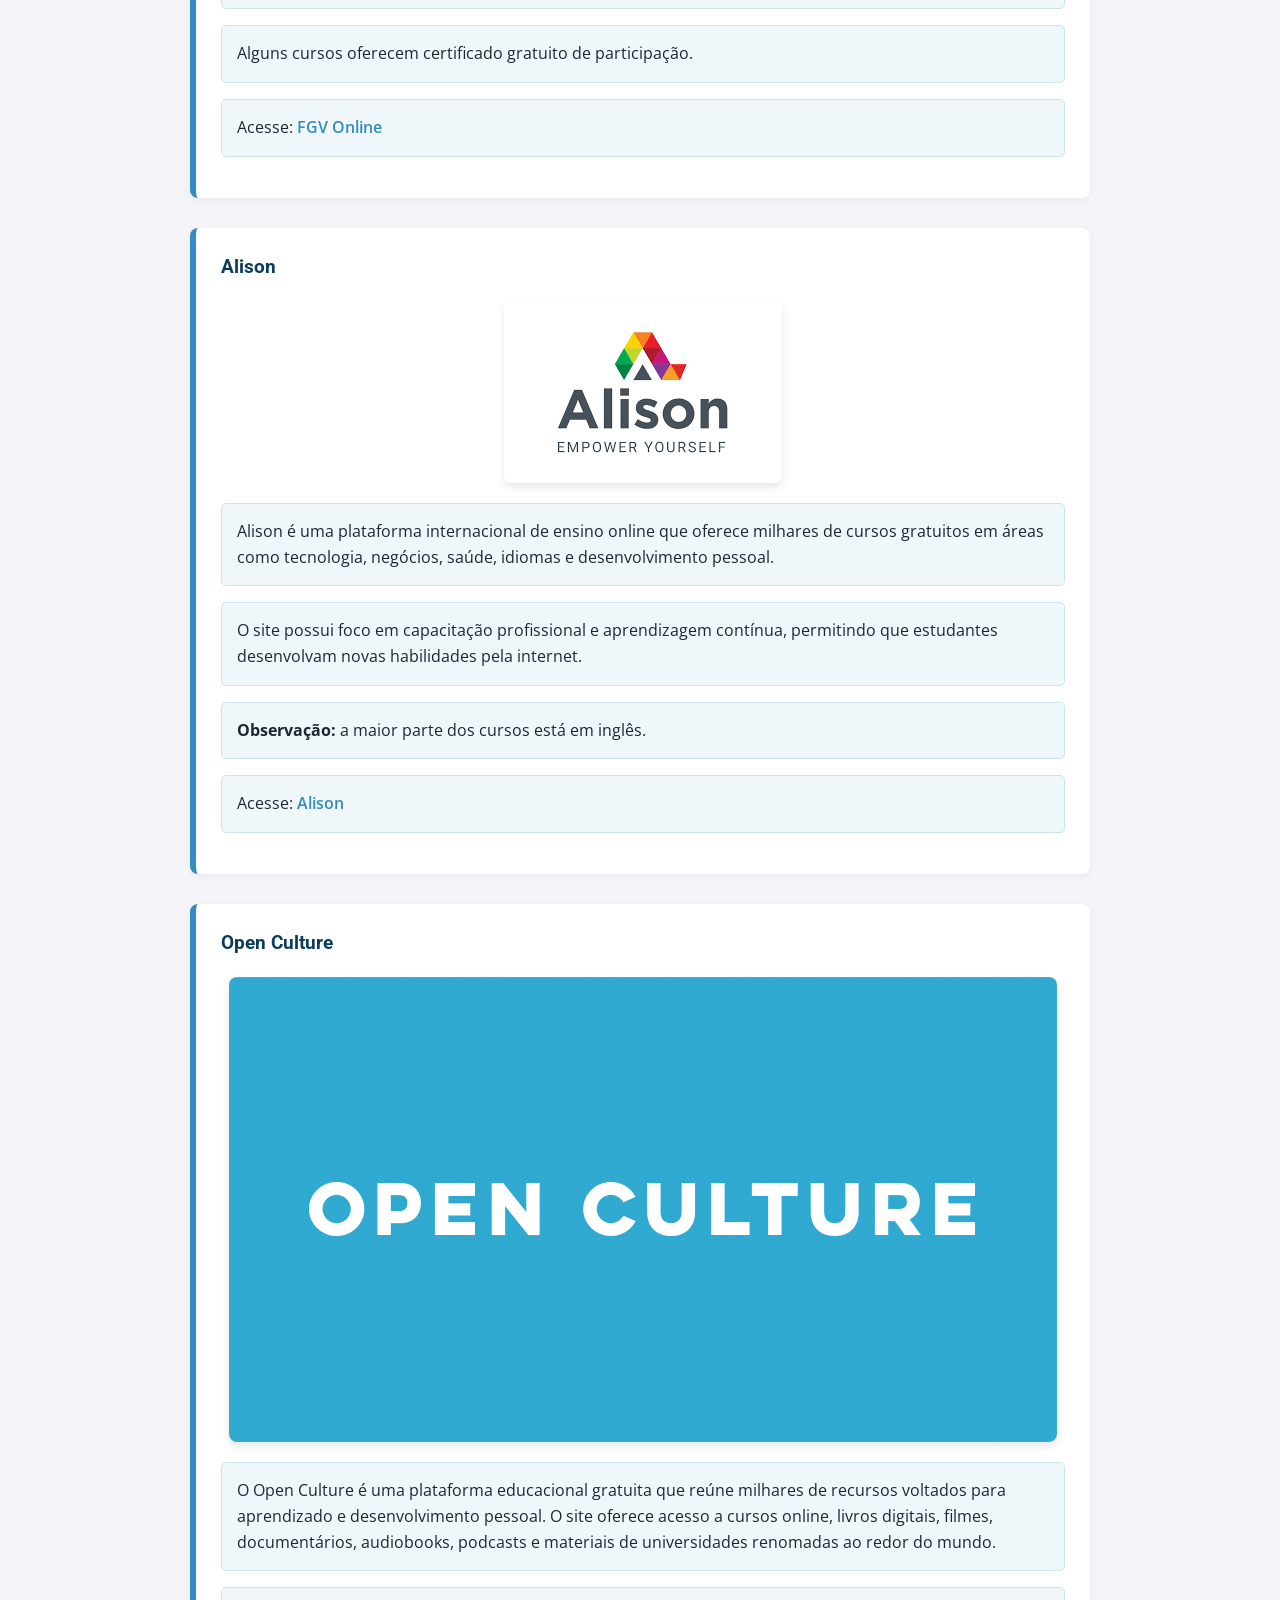
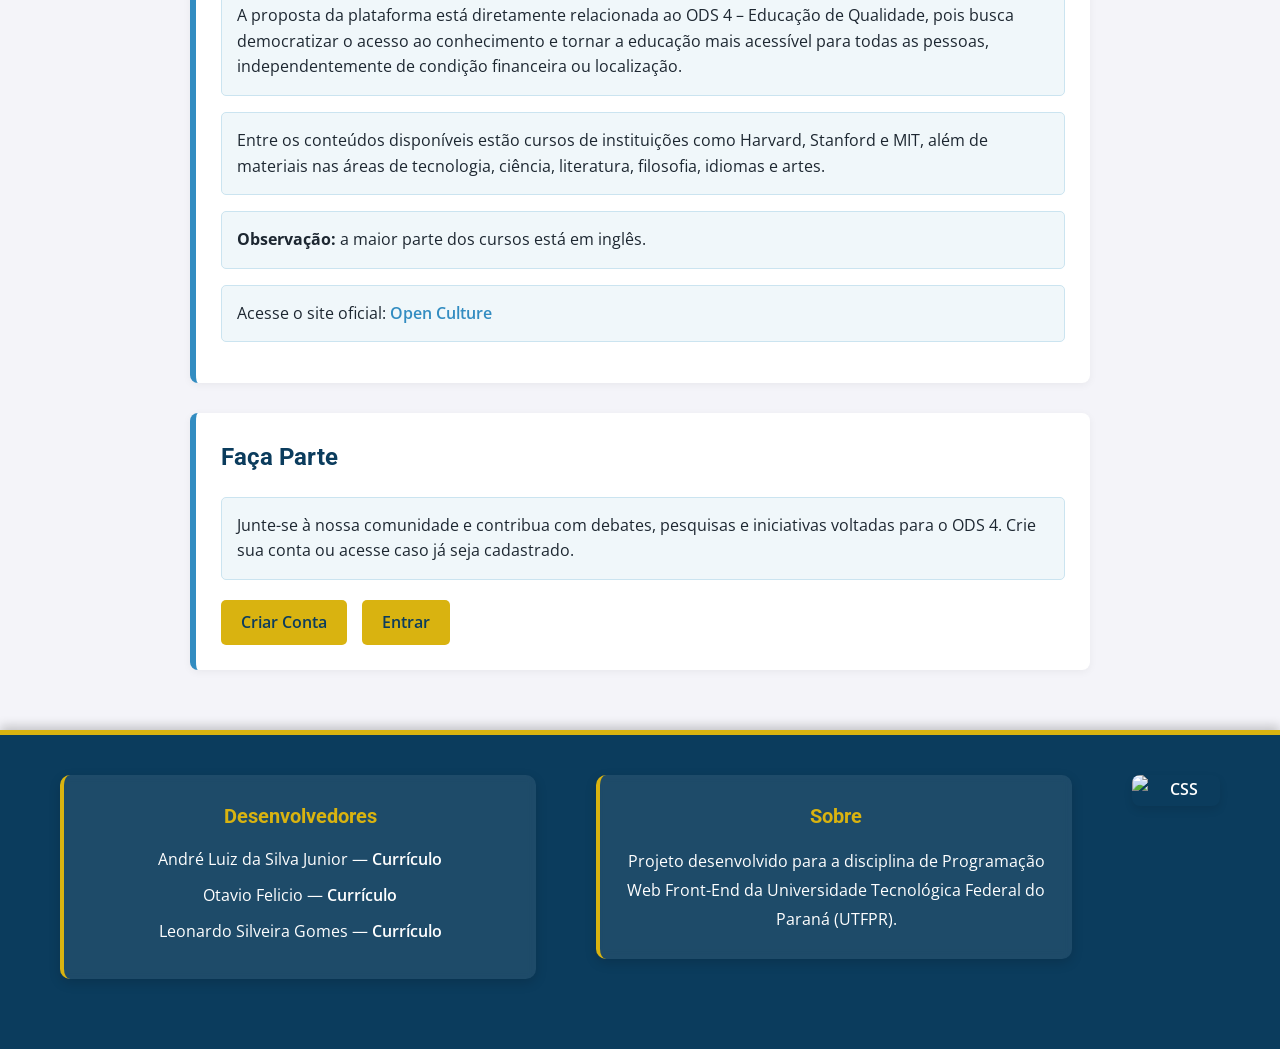
==== commit 71e86d89: "Selo" ====
--- a/index.html
+++ b/index.html
@@ -345,6 +345,14 @@
 
   </section>
 
+  <p>
+          <a href="https://jigsaw.w3.org/css-validator/check/referer" target="_blank">
+              <img style="border:0;width:88px;height:31px"
+                  src="https://jigsaw.w3.org/css-validator/images/vcss-blue"
+                  alt="CSS válido!" />
+          </a>
+      </p>
+
 </footer>
 
   </body>
--- a/css/style.css
+++ b/css/style.css
@@ -285,6 +285,12 @@
 
 footer section {
     flex: 1;
+    background-color: rgba(255, 255, 255, 0.08);
+    border-left: 4px solid var(--accent-color);
+    padding: 25px;
+    border-radius: 10px;
+    backdrop-filter: blur(4px);
+    box-shadow: 0 4px 12px rgba(0,0,0,0.15);
 }
 
 footer h3 {
@@ -317,4 +323,11 @@
 footer a:hover {
     color: var(--accent-color);
     text-decoration: underline;
+}
+
+footer section p {
+    background-color: transparent;
+    border: none;
+    padding: 0;
+    color: var(--box-bg);
 }
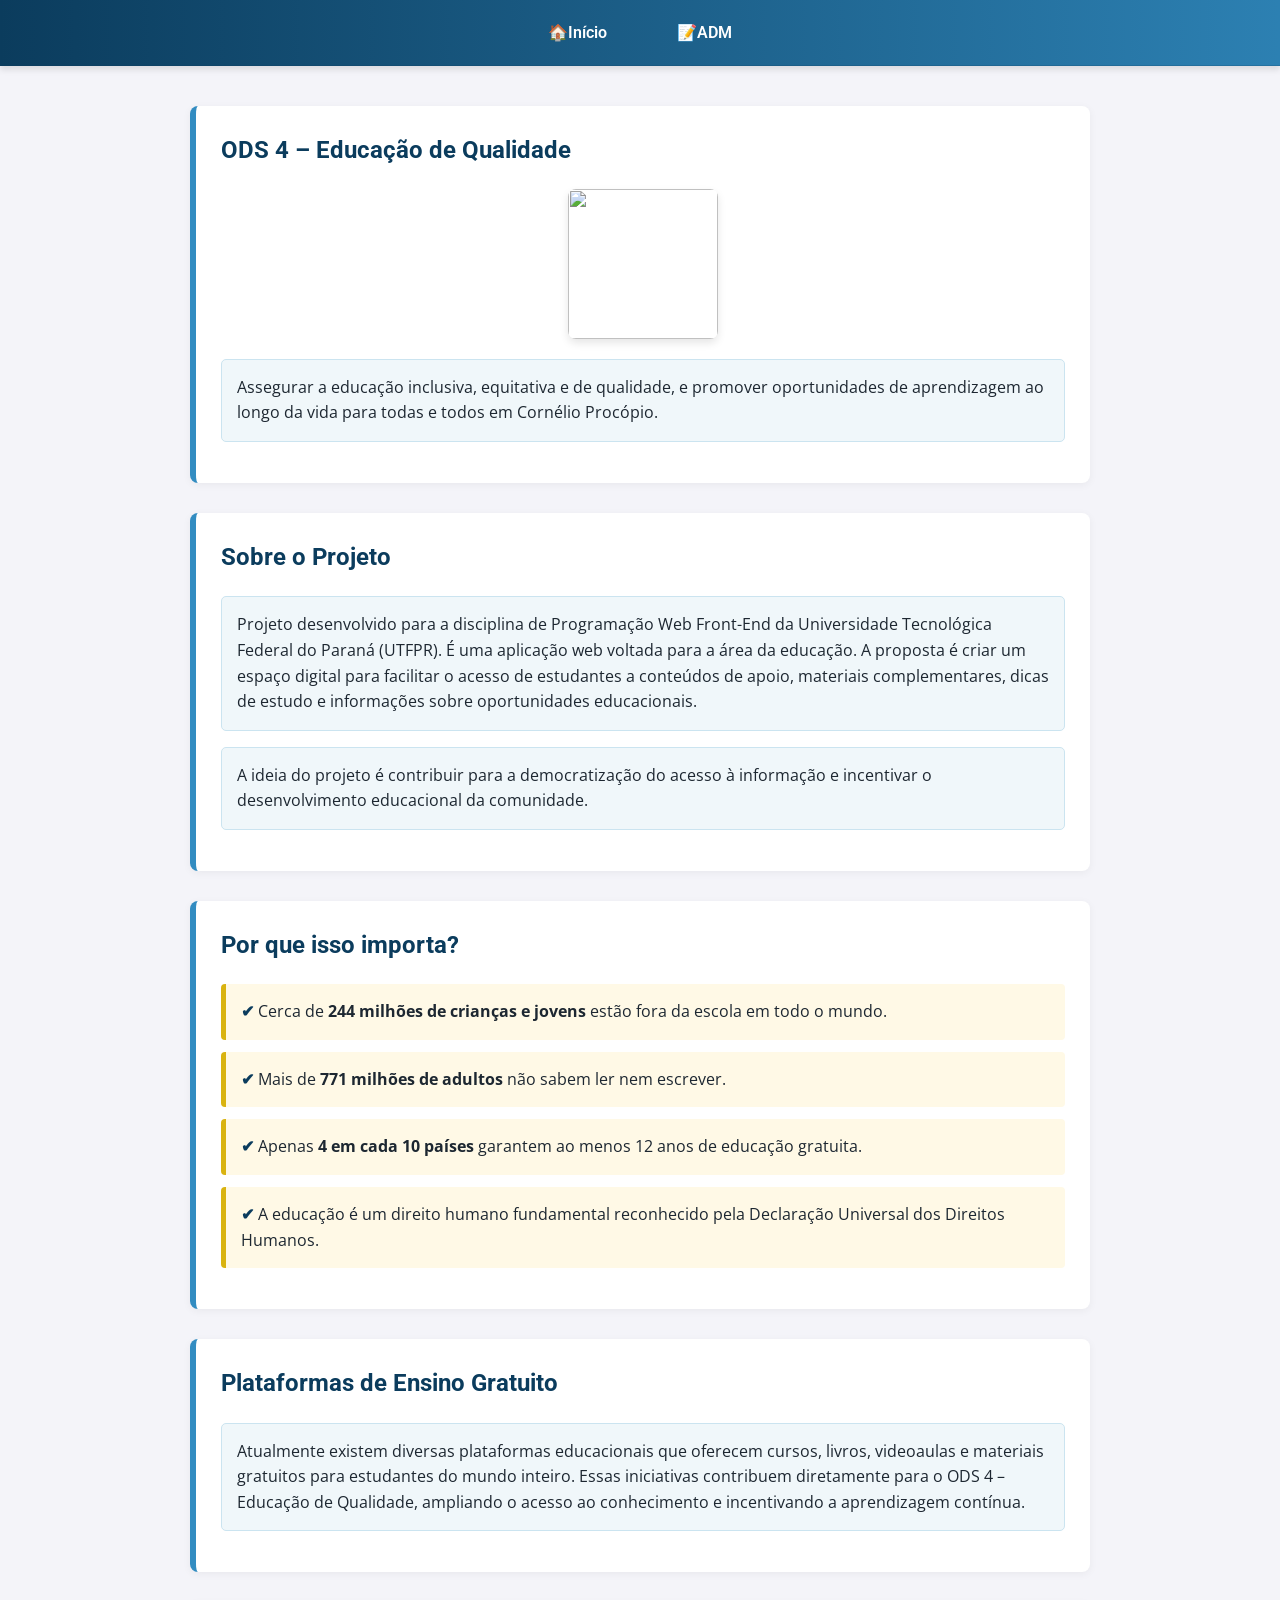
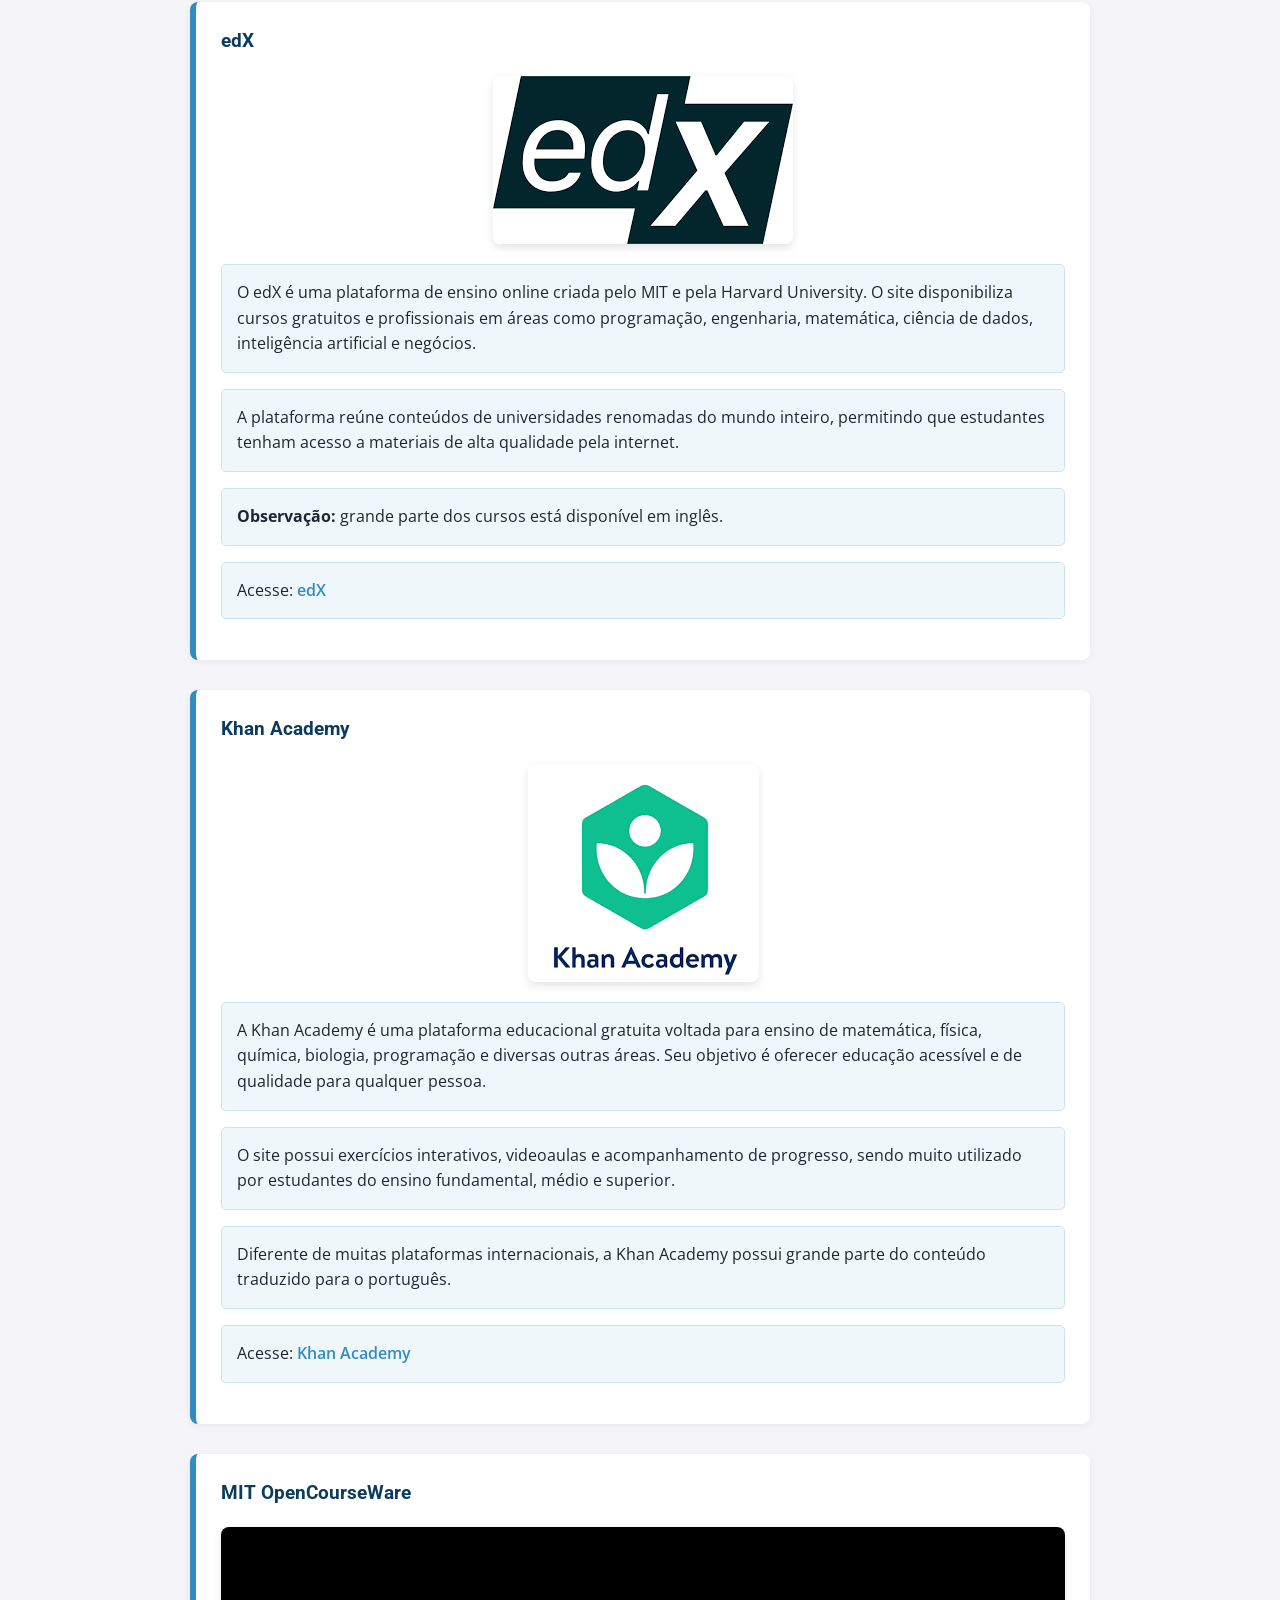
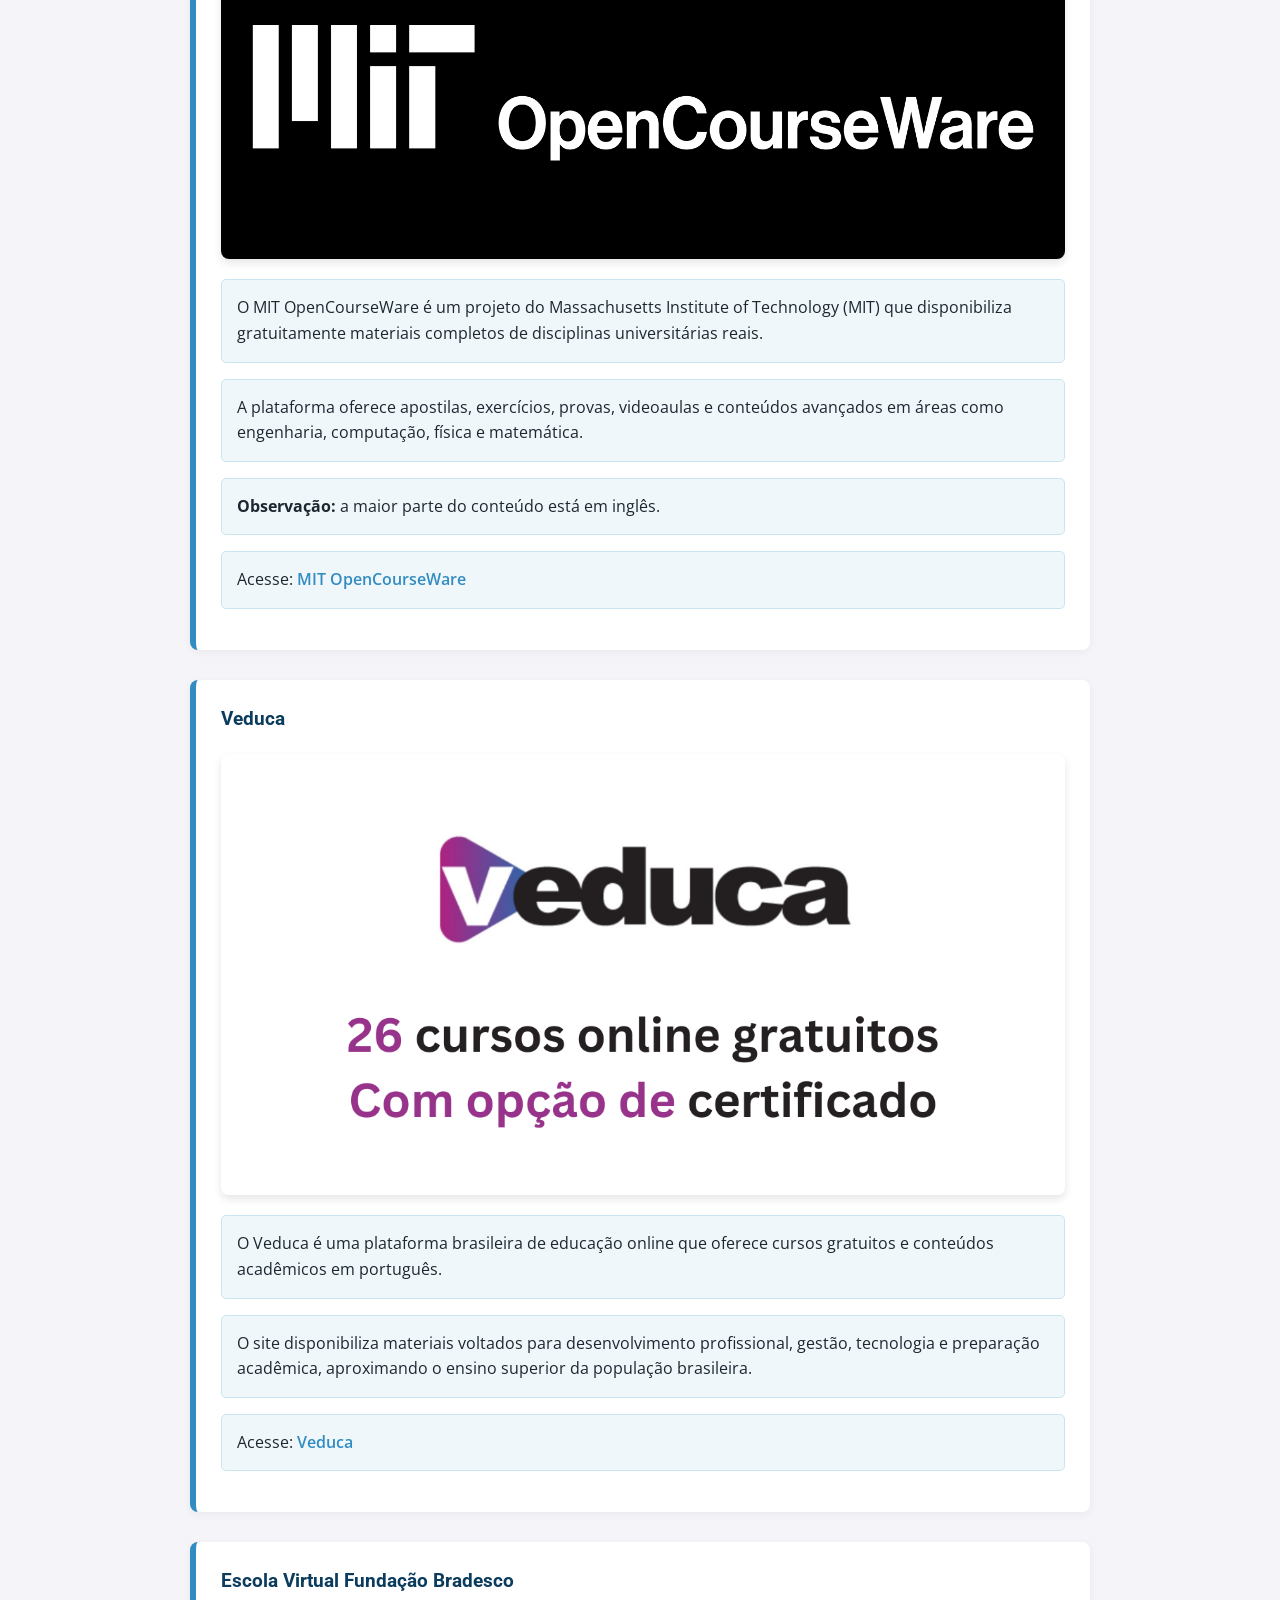
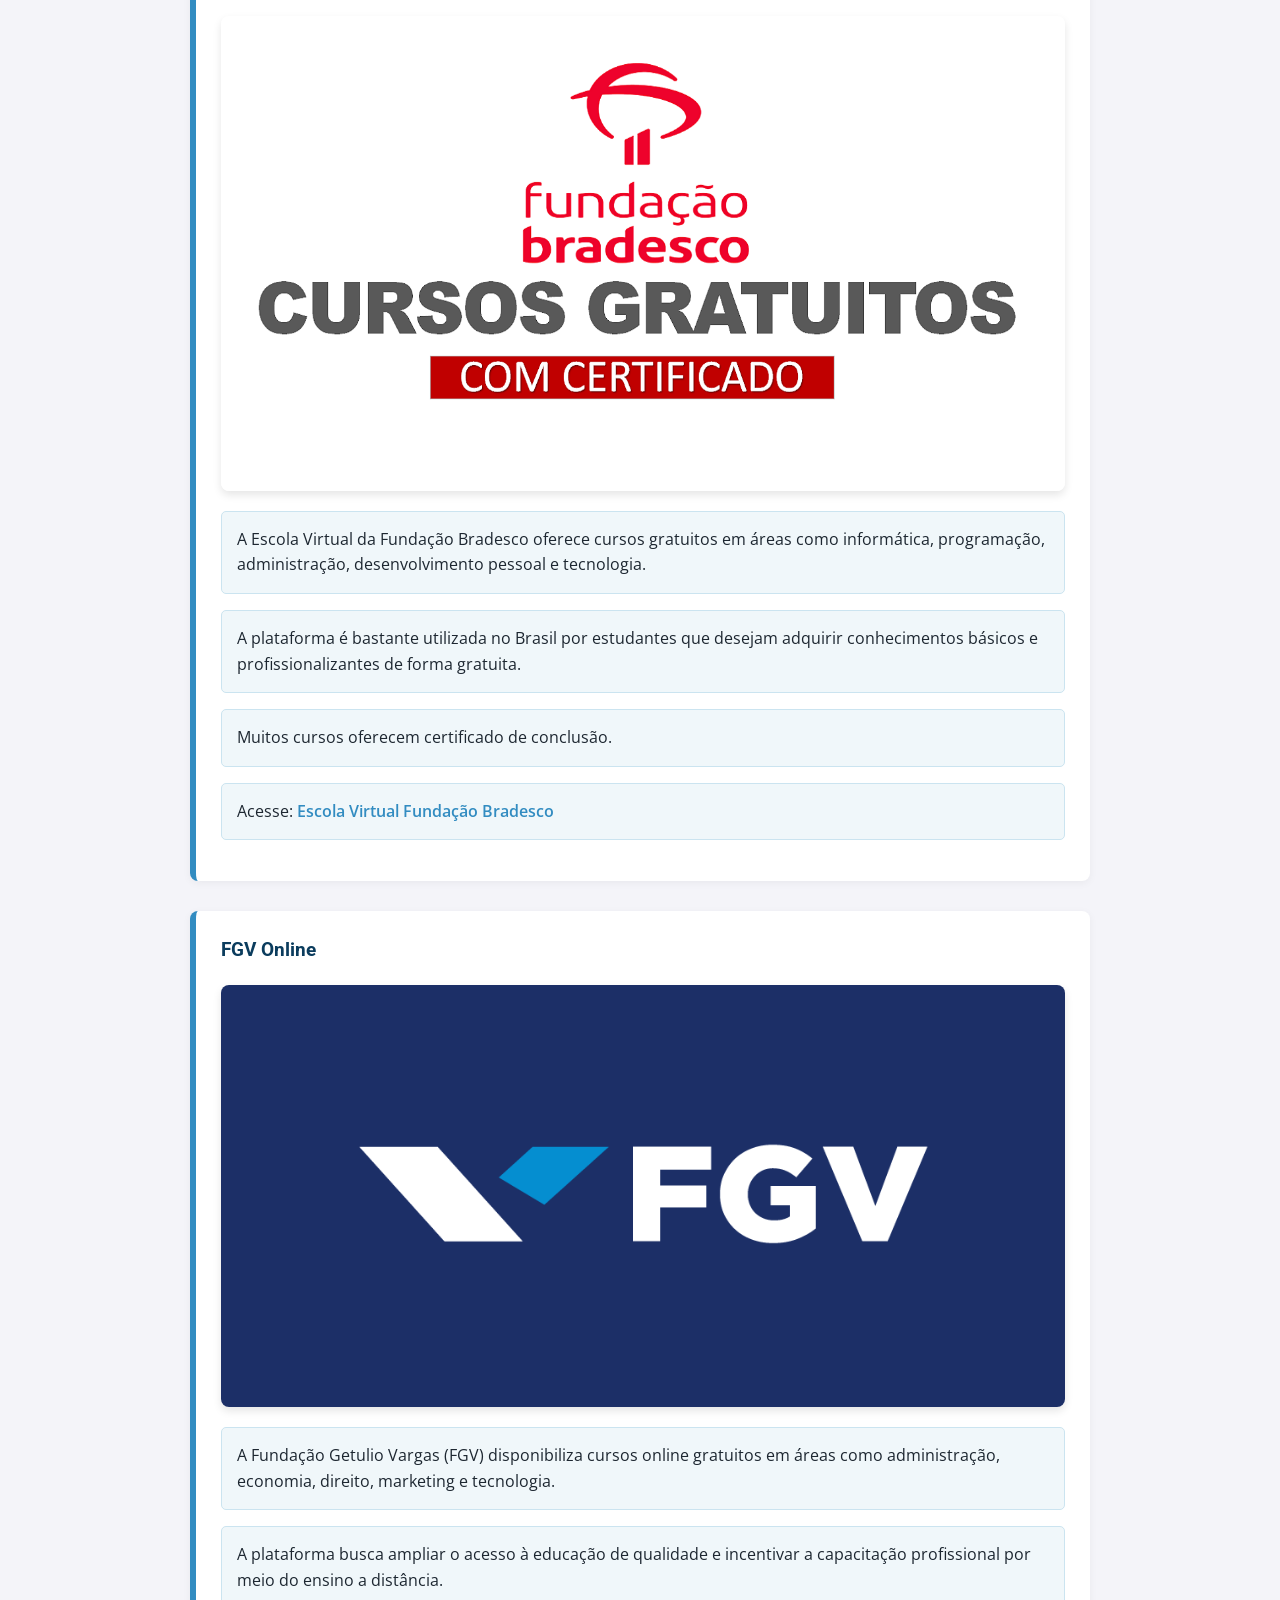
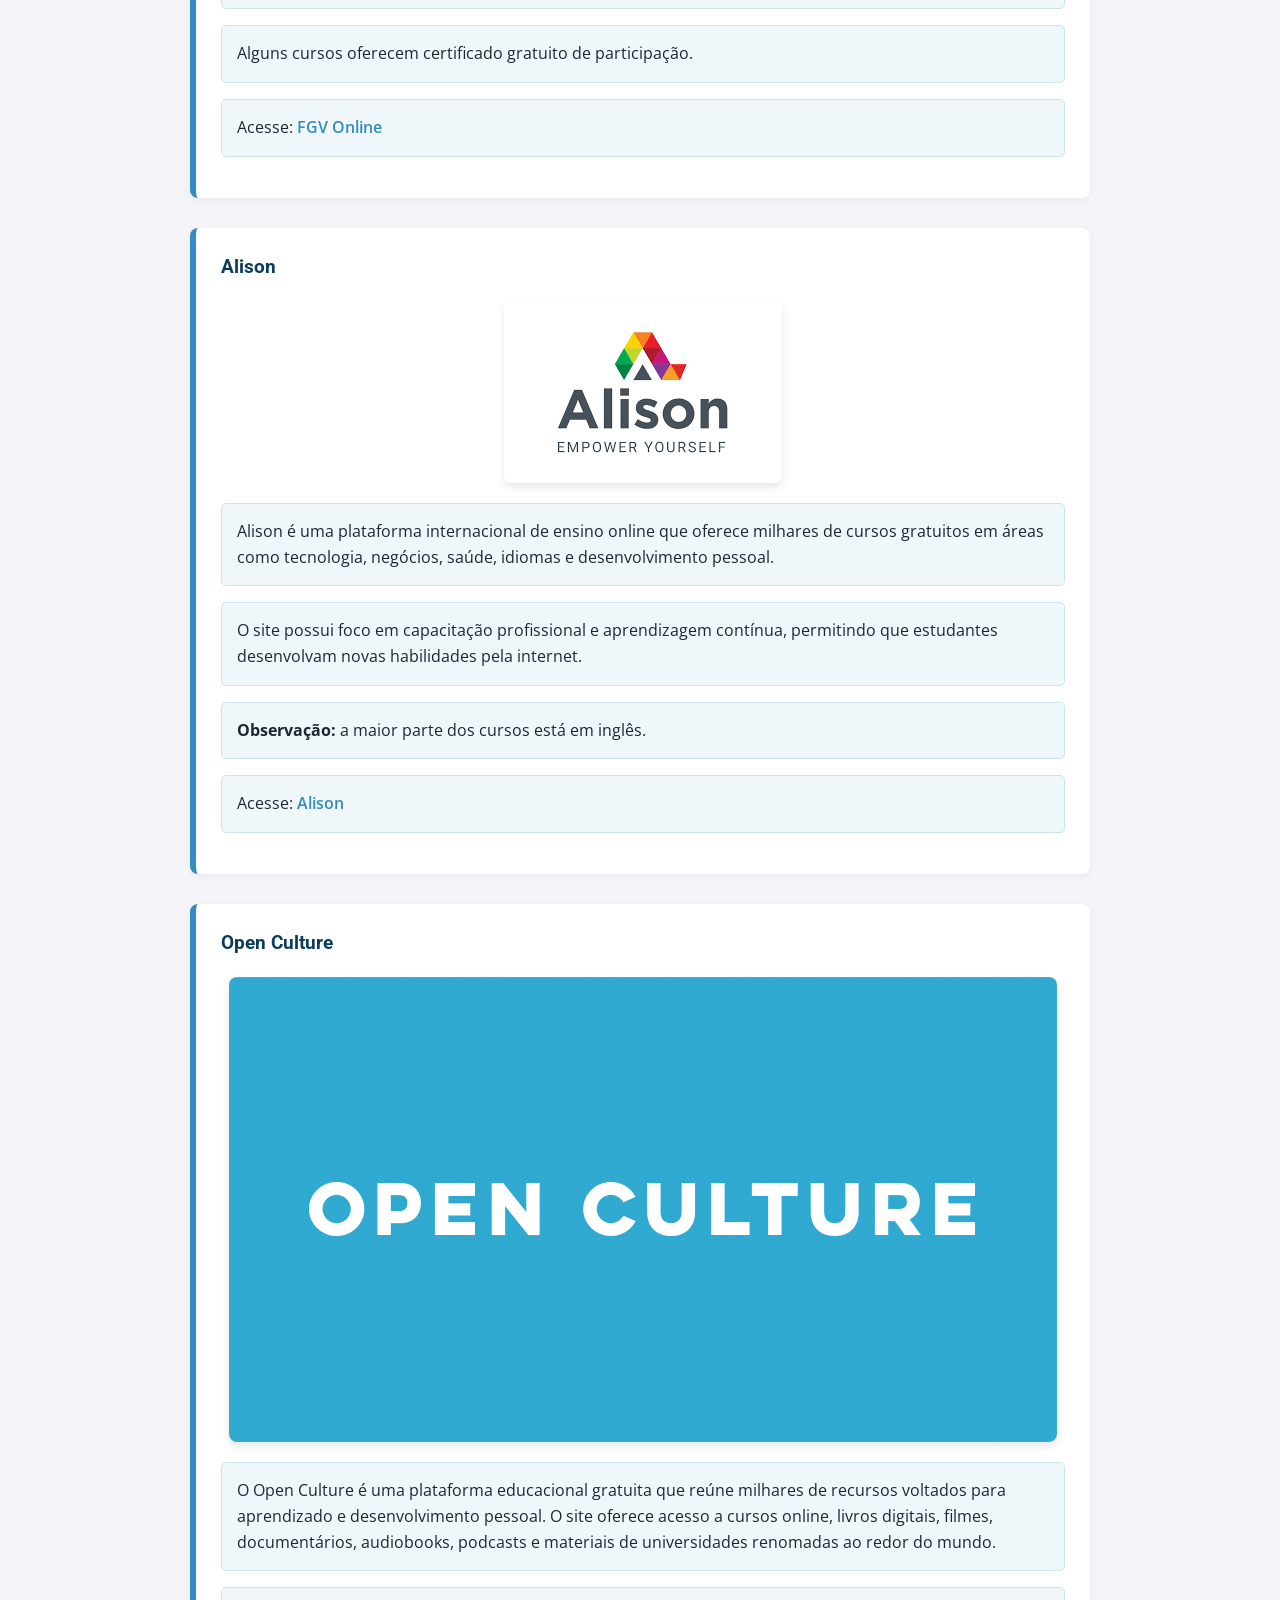
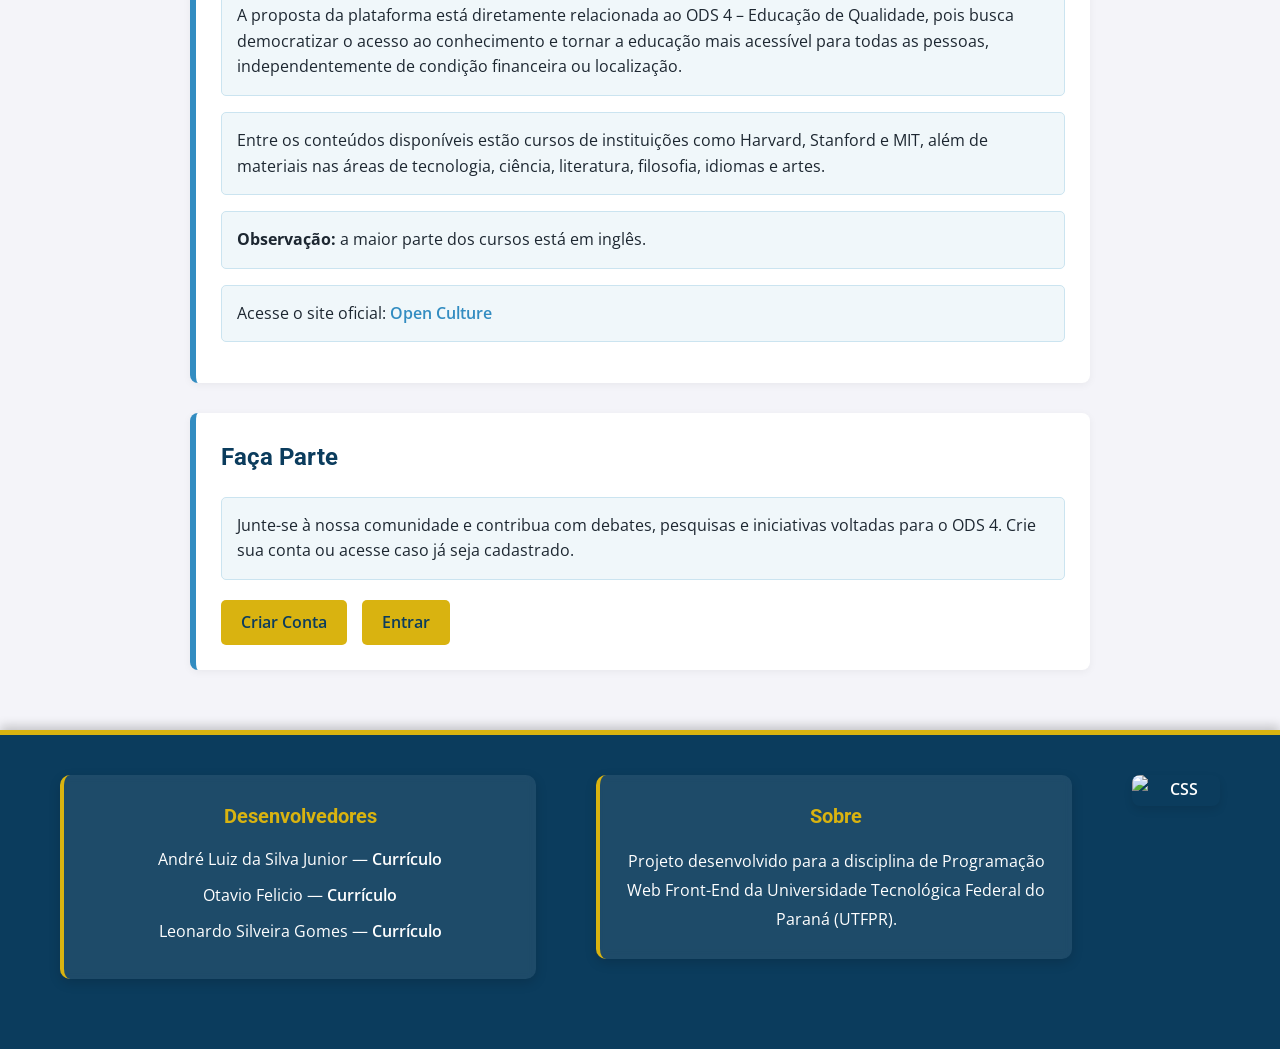
==== commit 50f4877c: "Implementa cadastro e login com localStorage" ====
--- a/index.html
+++ b/index.html
@@ -12,8 +12,7 @@
       <nav>
         <ul>
           <li><a href="index.html">Início</a></li>
-          <li><a href="pages/cadastro.html">Cadastro</a></li>
-          <li><a href="pages/login.html">Login</a></li>
+          <li><a href="pages/adm.html">ADM</a></li>
         </ul>
       </nav>
     </header>
